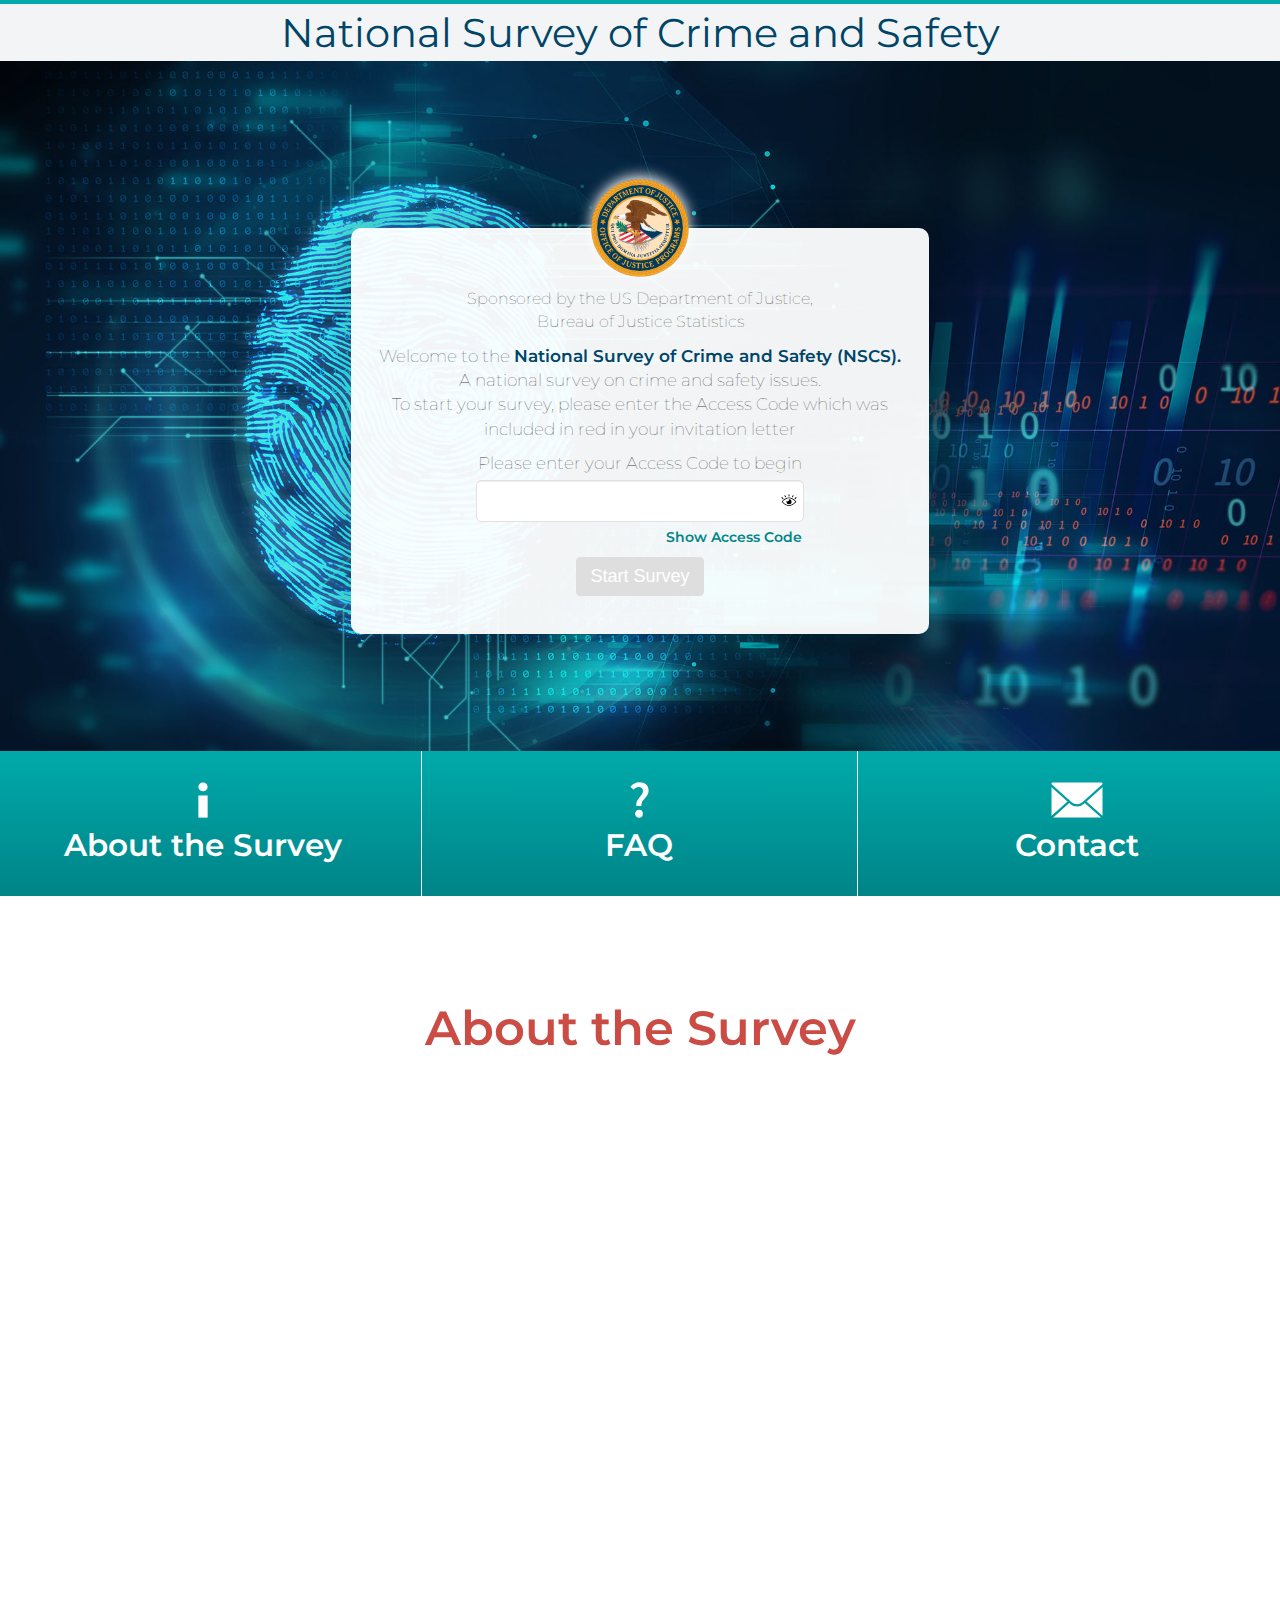
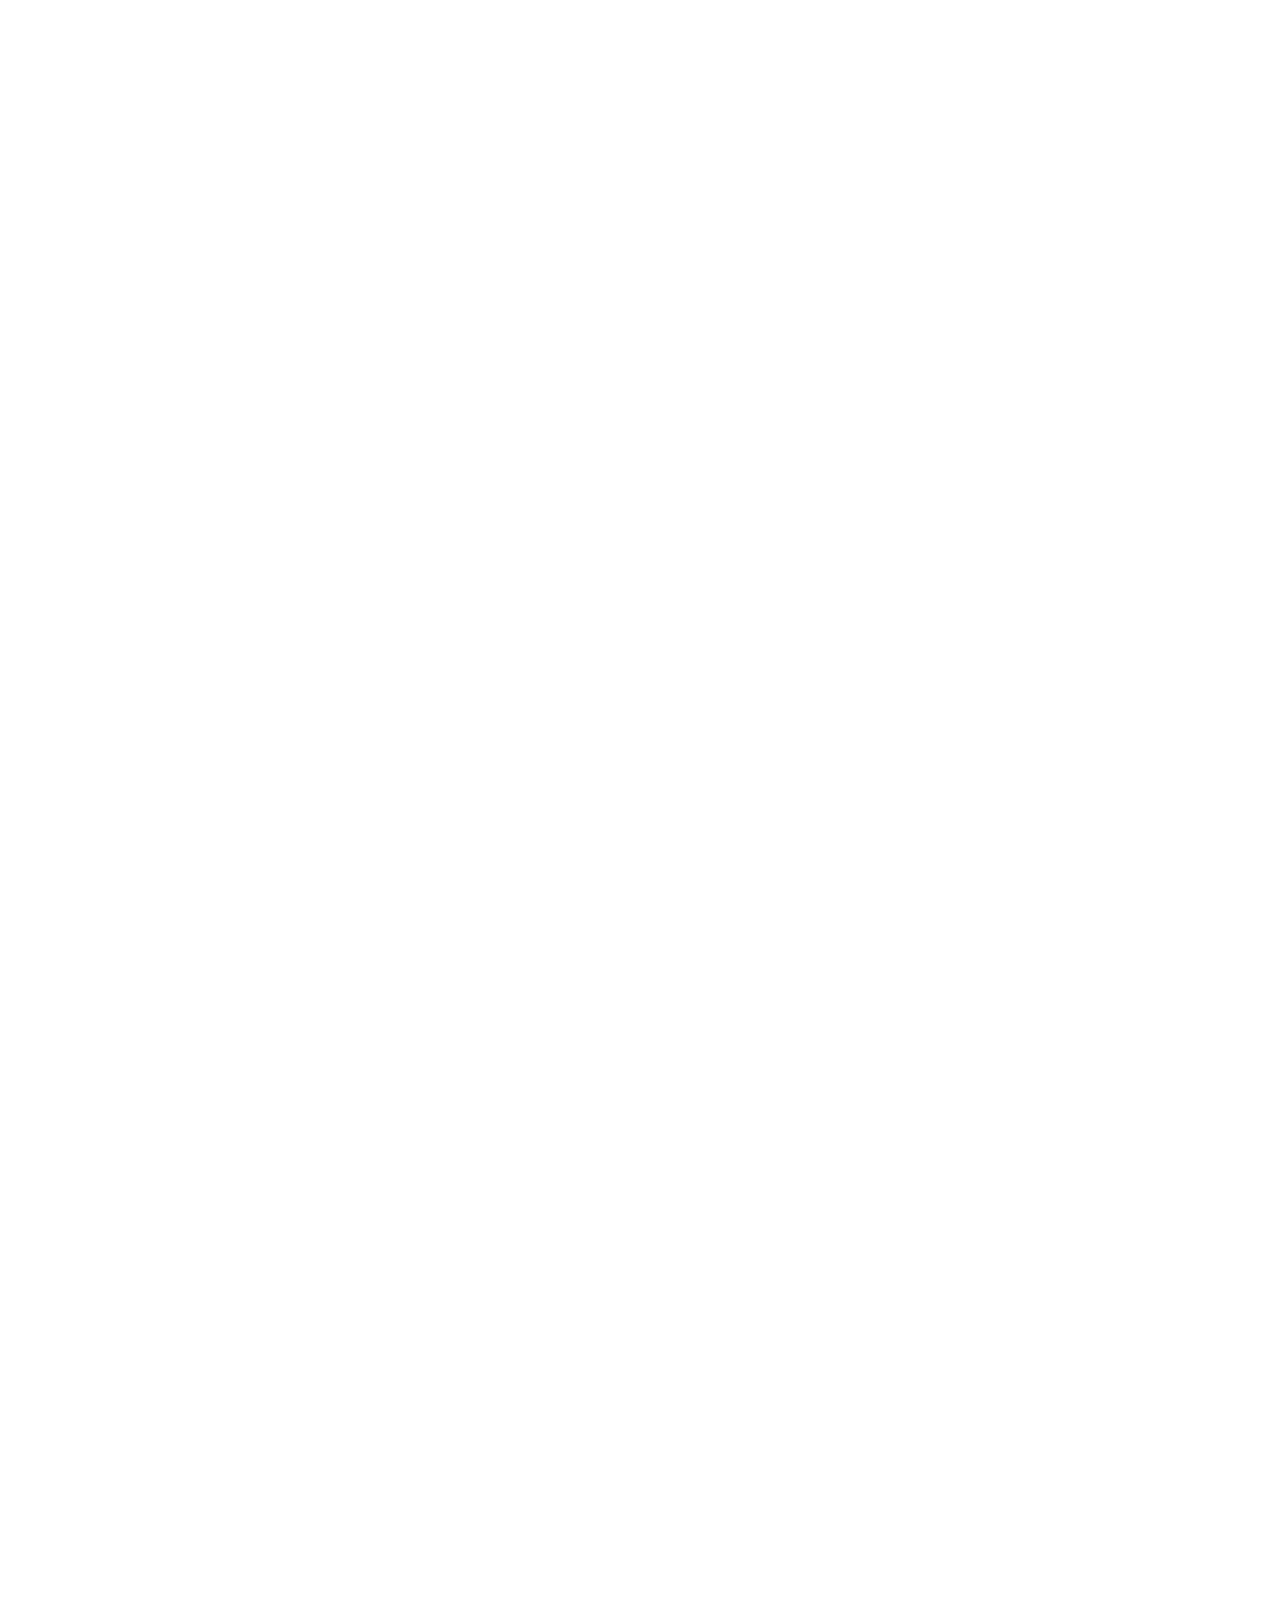
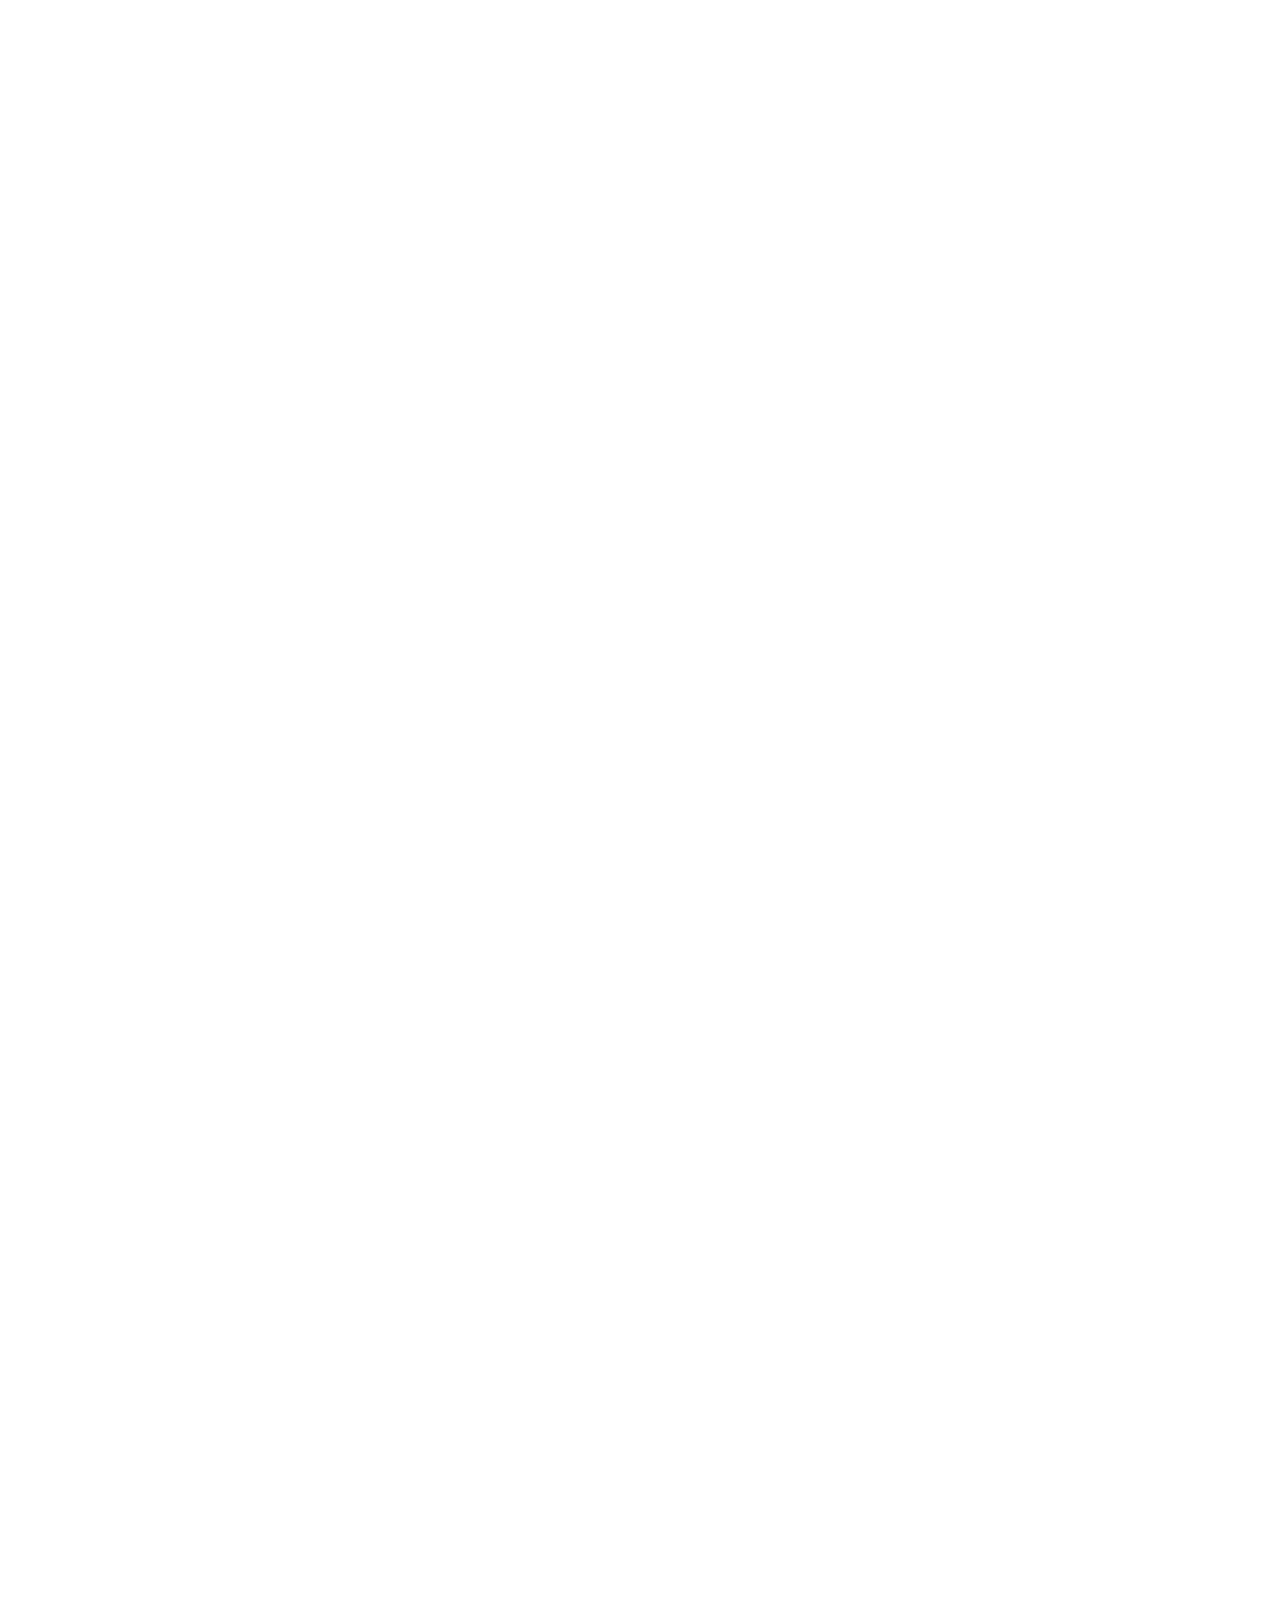
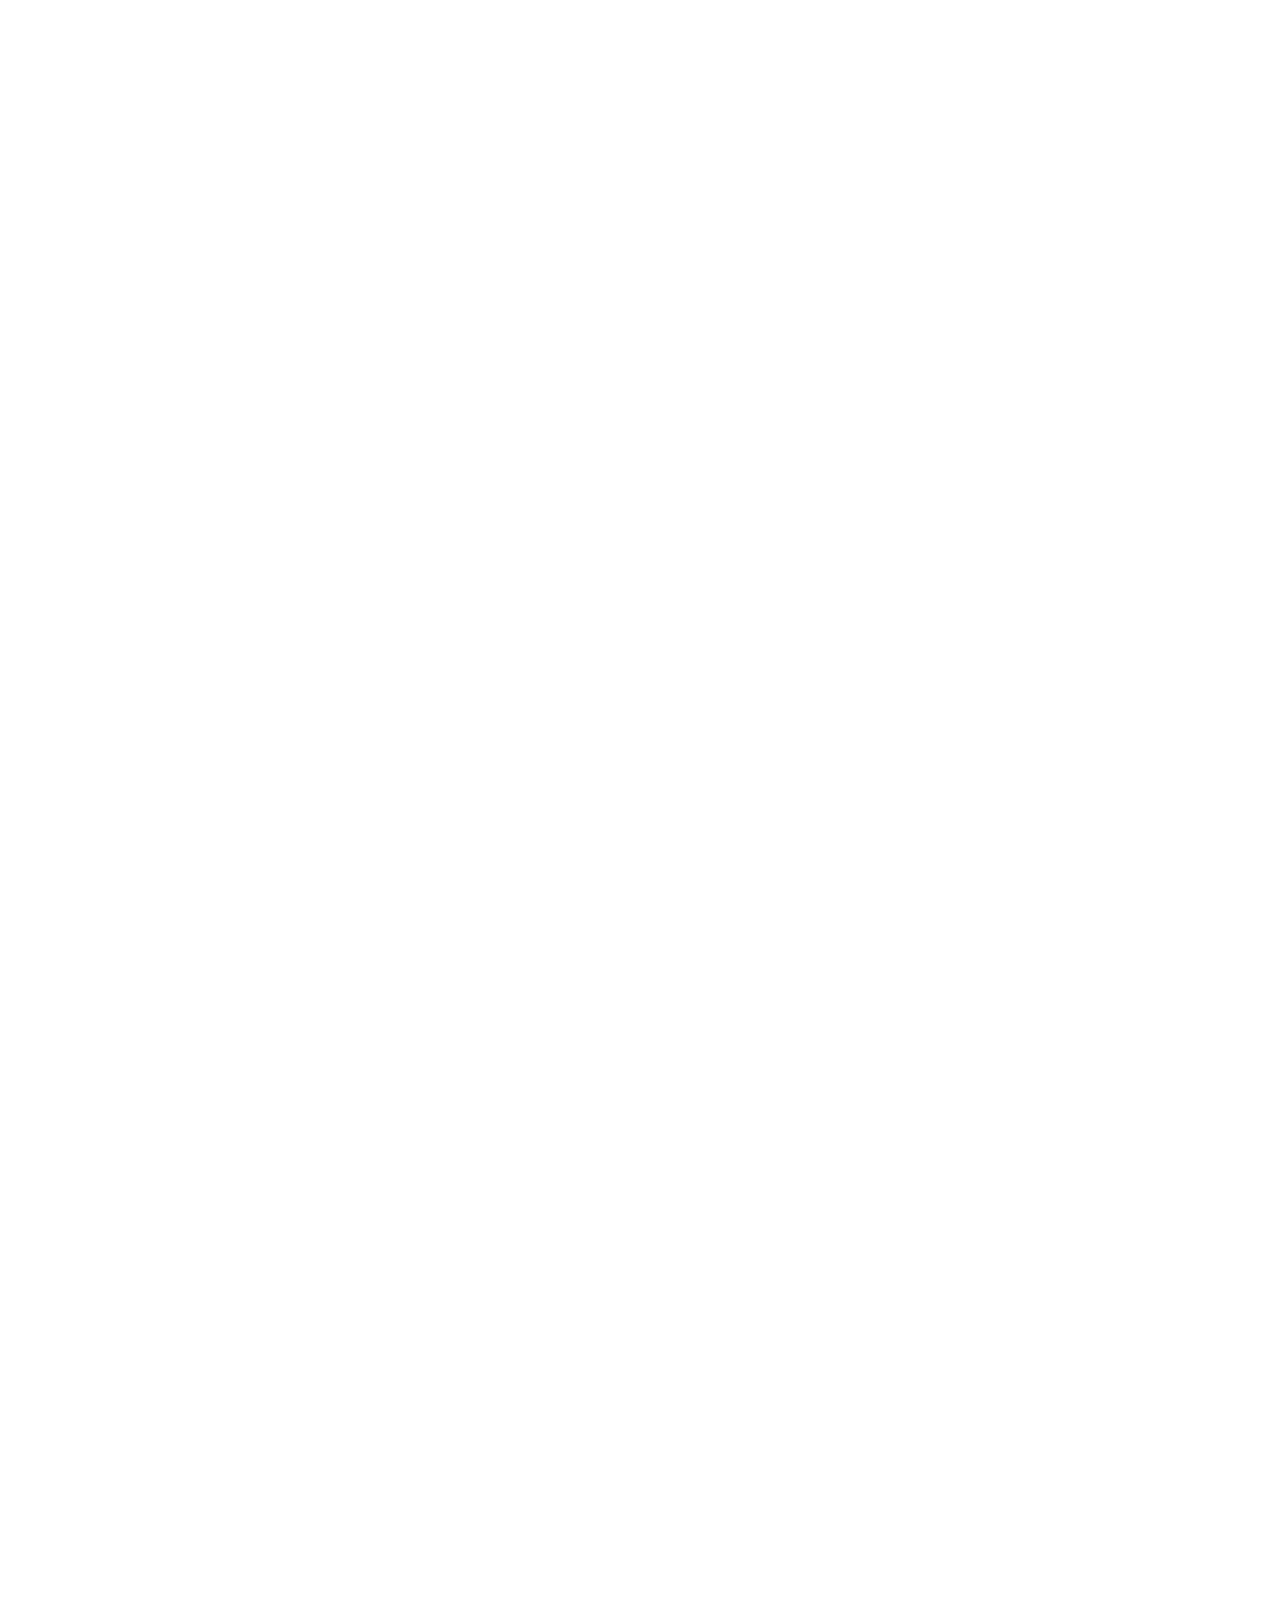
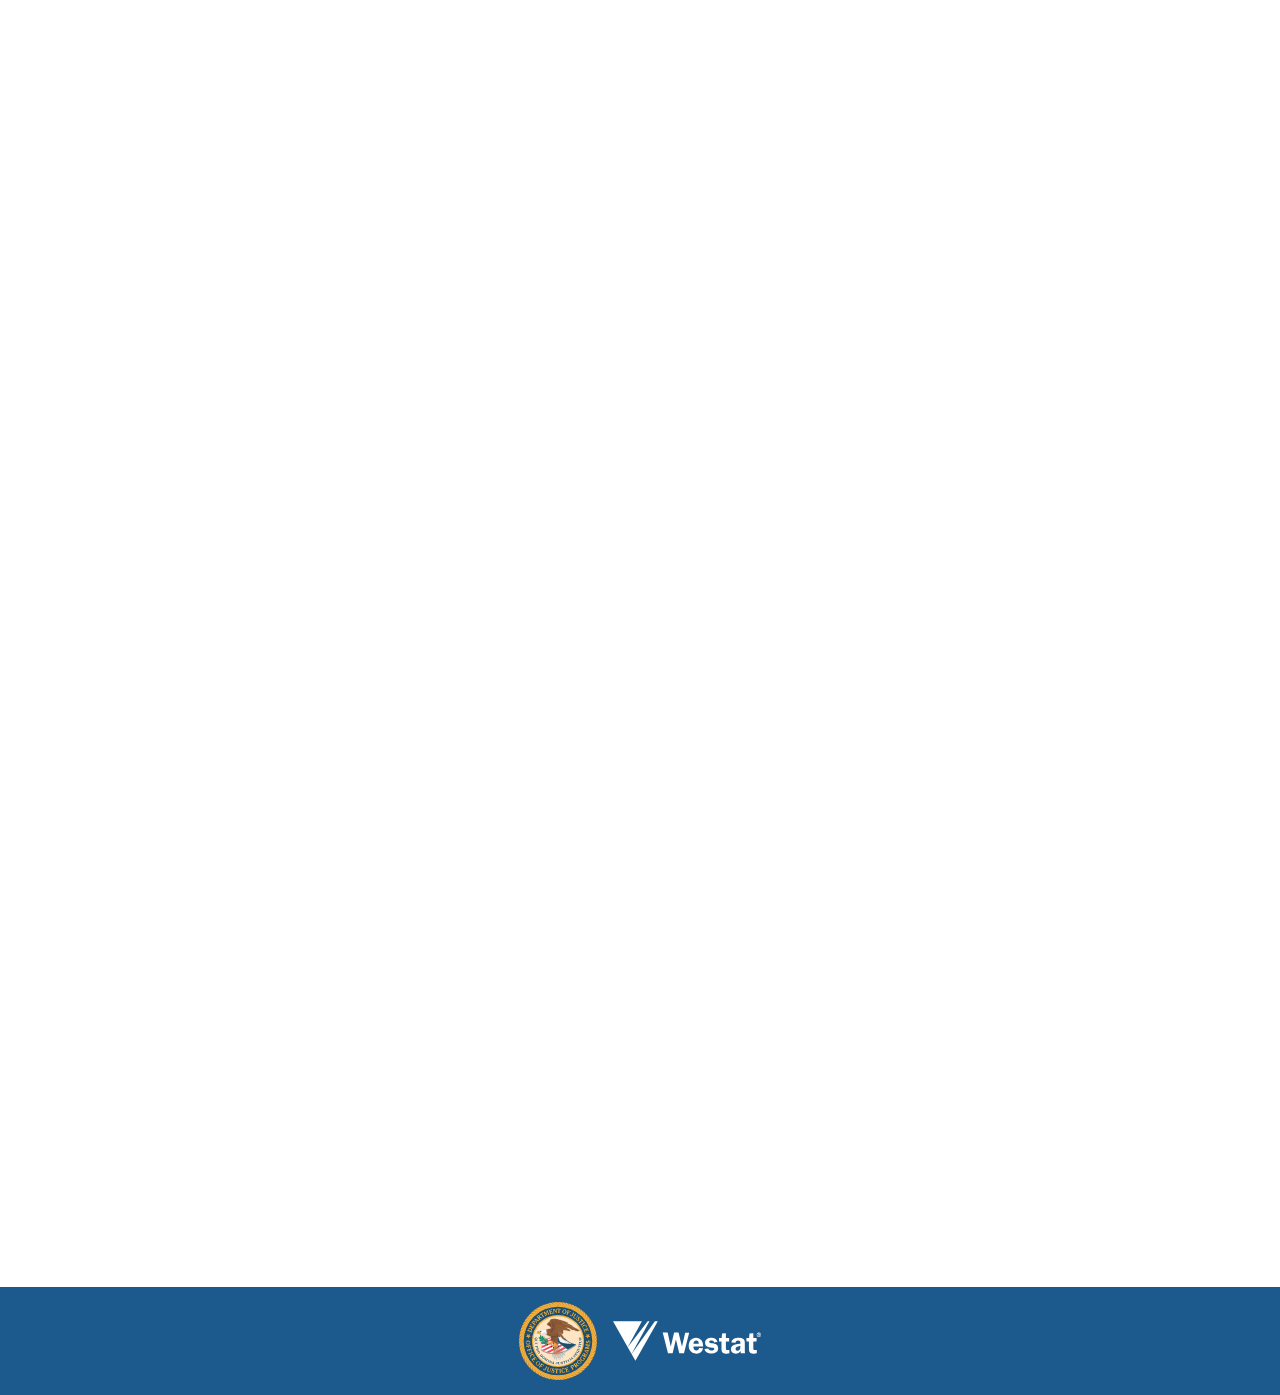
==== index.html @ b150594b "dffww" ====
<!doctype html>
<html>
<head>
  <meta name="viewport" content="width=device-width, initial-scale=1">
  <meta http-equiv="X-UA-Compatible" content="IE=edge">
  <link rel="stylesheet" href="css/bootstrap.css">
  <link rel="stylesheet" href="css/bootstrap-theme.min.css">
  <link href="https://fonts.googleapis.com/css?family=Montserrat&display=swap" rel="stylesheet">
  <link href="https://fonts.googleapis.com/css?family=Montserrat:600&display=swap" rel="stylesheet">
  <link href="https://fonts.googleapis.com/css?family=Montserrat:800&display=swap" rel="stylesheet">
  <link rel="stylesheet" href="css/styles.css">
  <link rel="stylesheet" href="css/normalize.css">

  <link rel="stylesheet" href="https://cdnjs.cloudflare.com/ajax/libs/animate.css/3.7.2/animate.min.css">

  <link rel="stylesheet" href="https://use.fontawesome.com/releases/v5.7.0/css/all.css" integrity="sha384-lZN37f5QGtY3VHgisS14W3ExzMWZxybE1SJSEsQp9S+oqd12jhcu+A56Ebc1zFSJ" crossorigin="anonymous">
  <link href="https://maxcdn.bootstrapcdn.com/font-awesome/4.4.0/css/font-awesome.min.css" rel="stylesheet">

</head>


<body>
  <a href="#content" class="skipNav">Skip to main content</a>
  <div id="wrapper">
        <div class="container-fluid padding-0">
    <a href="#veryVeryBottom" id="veryVeryTop"></a>
    <a name="content"></a>
    <main class="top">

        <div class="row heros2">
          <div class="col-xs-12 col-lg-12">
            <header class="landing">
              <div class="tealStripe">
              </div>
              <div class="title text-center">National Survey of Crime and Safety</div>
            </header>

          </div>
        </div>



        <div class="row">
          <div class="col-xs-12 col-lg-12">
            <div class="hero-img-container">
              <div class="hero-img"></div>
              <div class="landing-panel">

                <div class="center"><img src="images/doj.svg" class="img-responsive doj" alt="Department of Justice Logo"></div>

                <p class="smaller text-center">Sponsored by the US Department of Justice,<br>Bureau of Justice Statistics</p>
                <p class="text-center">Welcome to the <span class="blue">National Survey of Crime and Safety (NSCS).</span><br>A national survey on crime and safety issues.<br>To start your survey, please enter the Access Code which was<br>included in red in your invitation letter</p>
                <div class="form-signin my-3 text-center">
                  <label for="accessCode1" id="MainContent_Label1" class="form-signin-heading mb-2">Please enter your Access Code to begin</label>

                  <div style="position:relative;">
                    <center>
                      <input name="access" type="password" maxlength="50" size="5" id="accessCode1" class="form-control access-pin" placeholder="" autocomplete="false">
                      <img src="images/show-access.svg" alt="Icon for Show Access Code" width="16" height="16" alt="Icon for Show Access Code" id="eye">
                      <div id="togglePassword2"><img src="images/show-access.svg" alt="Icon for Show Access Code" width="16" height="16" class="mobileOnly" id="closedEye"></div>
                    </center>
                    <div class="checkbox">

                      <label class="t-teal">
                        <input id="togglePassword" type="checkbox" value="1">
                        <span id="access">Show Access Code</span></label>
                      </div>
                    </div>

                    <input type="submit" name="" value="Start Survey" id="MainContent_btnContinue" class="button-default">
                  </div>
                </div>
              </div>

            </div>
          </div>

            </main>

          <div class="row stickBottomMobile" id="stickyBottom">
            <div class="col-lg-4 col-md-4 col-sm-4 col-xs-4 padding-0 new">
              <a href="#top" id="bottom">
                <div class="tealBox first">
                  <div class="vertical mobile">
                    <img class="img-responsive about" src="images/About_button_icon.svg" alt="About the Survey Icon">

                    <h1 class="whiteStrong">About the Survey</h1>
                  </div>
                </div>
              </a>
            </div>

            <div class="col-lg-4 col-md-4 col-sm-4 col-xs-4 padding-0 new">
              <a href="#veryTop" id="veryBottom">
                <div class="tealBox second">
                  <div class="vertical">
                    <img class="img-responsive about" src="images/FAQ_button_icon.svg" alt="FAQ Icon">
                    <h1 class="whiteStrong">FAQ</h1>
                  </div>
                </div>
              </a>
            </div>

            <div class="col-lg-4 col-md-4 col-sm-4 col-xs-4 padding-0 new">
              <a href="#topLastAnchor" id="bottomLastAnchor">
                <div class="tealBox third">
                  <div class="vertical">
                    <img class="img-responsive about" src="images/Contact_button_icon.svg" alt="Contact Button">

                    <h1 class="whiteStrong">Contact</h1>
                  </div>
                </div>
              </a>
            </div>

          </div>



      <a href="#bottom" id="top"></a>


        <div class="row">
          <div class="col-lg-12 col-xs-12">
            <center>
              <h1 class="p1">About the Survey</h1>
            </center>

          </div>
        </div>


        <section class="block4">
          <div class="row heros rel">
            <div class="col-xs-12 col-lg-12 fingerDiv">

              <div class="content-top transparent-opacity">
                <img src="images/finger1.png" class="img-responsive print" alt="Forensic fingerprint graphic">
              </div>
              <div class="content-middle transparent-opacity">
                <img src="images/finger2.png" class="img-responsive print" alt="Forensic fingerprint graphic">
              </div>
              <div class="content-bottom transparent-opacity">
                <img src="images/finger3.png" class="img-responsive print" alt="Forensic fingerprint graphic">
              </div>
              <div class="content-last transparent-opacity">
                <img src="images/finger4.png" class="img-responsive print" alt="Forensic fingerprint graphic">
              </div>
              <div class="content-secondLast transparent-opacity">
                <img src="images/finger5.png" class="img-responsive print" alt="Forensic fingerprint graphic">
              </div>
              <div class="content-thirdLast transparent-opacity">
                <img src="images/finger6.png" class="img-responsive print" alt="Forensic fingerprint graphic">
              </div>
              <div class="content-fourthLast transparent-opacity">
                <img src="images/finger7.png" class="img-responsive print" alt="Forensic fingerprint graphic">
              </div>
              <div class="content-fifthLast transparent-opacity">
                <img src="images/finger8.png" class="img-responsive print" alt="Forensic fingerprint graphic">
              </div>
              <div class="content-sixthLast transparent-opacity">
                <img src="images/finger9.png" class="img-responsive print" alt="Forensic fingerprint graphic">
              </div>
              <div class="content-seventhLast transparent-opacity">
                <img src="images/finger10.png" class="img-responsive print" alt="Forensic fingerprint graphic">
              </div>
              <div class="content-eighthLast transparent-opacity">
                <img src="images/finger11.png" class="img-responsive print" alt="Forensic fingerprint graphic">
              </div>
              <div class="content-ninthLast transparent-opacity">
                <img src="images/finger12.png" class="img-responsive print" alt="Forensic fingerprint graphic">
              </div>
            </div>

          </div>

        </section>


        <section class="block6">
          <div class="heros">

            <div class="content-top transparent-opacity">

              <div class="row p35 mb8">
                <div class="lightGray">
                  <div class="non-reverse">
                    <div class="col-lg-5 col-lg-offset-1 col-md-5 col-md-offset-1 col-sm-12 col-xs-12 padding-0 newBoot">
                      <div class="landing-panel new reveal-closed" id="box2">
                        <div class="text">
                          <h2 class="smaller">What is the National Survey of Crime and Safety?</h2>
                          <p class="small2">The NSCS is a national survey that is collecting information on crime
                            and safety issues in communities in the United States.</p>
                            <p class="small2">The primary goal of the NSCS is to provide information about people&rsquo;s
                              experiences with victimization and crime in the past year. The NSCS is
                              adapted from the National Crime Victimization Survey (NCVS), administered by the U.S. Bureau of the Census for the Bureau of Justice Statistics (BJS). The NCVS is the natio&rsquo;s only source of information
                              about crime victimization not reported to the police.</p>
                              <p class="small2">Current NCVS content was developed in 1992; our communities and the nature of crime have changed in the years since then; the NSCS has been designed to fill these gaps.</p>
                              <p class="small2 last">NCVS data, like those shown in Figure 1, are used to track trends in crime and safety and develop policies.</p>

                            </div>
                            <div class="whiteBar"><i class="fa fa-angle-down" aria-hidden="true"></i></div>
                          </div>
                        </div>
                        <div class="col-lg-5 col-md-5 col-sm-12 col-xs-12 grayBox2 padding-0 newBoot">
                          <img src="images/About_01.svg" class="img-responsive about1" alt="National Crime Victimization Survey (NCVS) US Map Graphic">
                        </div>
                      </div>

                </div>

              </div>

            </div>
          </div>
        </section>



          </div>




            <article class="sticky">

                <div class="row heros3">
                  <div class="col-lg-12">
                    <div class="vertical transparent" id="stickySide">
                      <a href="#veryVeryTop" id="veryVeryBottom">
                        <div class="circle blue">
                          <img src="images/Back_to_Top_chevron.svg" class="img-responsive scroll" alt="Scroll back to top icon">
                        </div>
                      </a>
                      <a href="#top" id="bottom">
                        <div class="circle first">
                          <img src="images/About_button_icon.svg" class="img-responsive scroll" alt="About the Survey icon"></div>
                      </a>
                      <a href="#veryTop" id="veryBottom">
                        <div class="circle second">
                          <img src="images/FAQ_button_icon.svg" class="img-responsive scroll" alt="FAQ icon"></div>
                      </a>
                      <a href="#topLastAnchor" id="bottomLastAnchor">
                        <div class="circle third">
                          <img src="images/Contact_button_icon.svg" class="img-responsive scroll" alt="Contact icon">
                        </div>
                      </a>
                    </div>
                  </div>
                </div>

                  <section class="block5">
                    <div class="heros">

                      <div class="row content-top transparent-opacity">
                        <div class="col-lg-10 col-lg-offset-1 col-md-10 col-md-offset-1 col-sm-12 col-xs-12">
                          <h1 class="small p2">Figure 1.</h1>
                        </div>
                      </div>

                      <div class="row p7 content-middle transparent-opacity">
                        <div class="col-lg-4 col-lg-offset-2 col-md-5 col-md-offset-1 col-sm-12 col-xs-12">
                          <div class="vertical">
                            <h1 class="smaller">2017 Personal Crimes</h1>
                            <img src="images/PERSONAL_crimes.svg" class="img-responsive" alt="2017 Personal Crimes pie chart stat graphic">
                          </div>
                          <h1 class="small p2 mobile"></h1>
                        </div>

                        <div class="col-lg-4 col-lg-offset-1 col-md-5 col-md-offset-1 col-sm-12 col-xs-12">
                          <div class="vertical">
                            <h1 class="smaller">2017 Property Crimes</h1>
                            <img src="images/PROPERTY_crimes.svg" class="img-responsive" alt="2017 Property Crimes pie chart stat graphic">
                          </div>
                        </div>
                      </div>

                      <div class="row content-bottom transparent-opacity mb8">
                        <div class="col-lg-10 col-lg-offset-1 col-md-10 col-md-offset-1 col-sm-12 col-xs-12">

                          <h1 class="small p2"></h1>
                          <p class="small right">Source: Bureau of Justice Statistics, National Crime Victimization Survey, 2017 </p>
                        </div>
                      </div>


                    </div>
                  </section>


                  <section class="block66">
                    <div class="heros">

                      <div class="content-top transparent-opacity">

                        <div class="row p35 mb8">
                          <div class="lightGray">
                            <div class="reverse">
                              <div class="col-lg-5 col-lg-offset-1 col-md-5 col-md-offset-1 col-sm-12 col-xs-12 padding-0 grayBox">
                                <img src="images/About_02.svg" class="img-responsive about2" alt="National Crime Victimization Survey (NCVS) numbers of crimes Graphic">
                              </div>

                              <div class="col-lg-5 col-md-5 col-sm-12 col-xs-12 padding-0">
                                <div class="landing-panel new2" id="box1">
                                  <h2 class="smaller">What information is collected on this survey?</h2>
                                  <ul class="papaya">
                                    <li>Types and numbers of crimes experienced</li>
                                    <li> Details of crimes, including:</li>
                                  </ul>
                                    <div class="indent">
                                      <ul class="discs">
                                      <li>When and where crimes occur</li>
                                      <li>Economic loss</li>
                                      <li>Injuries</li>
                                      <li>Police involvement</li>
                                      <li>Weapons used</li>
                                    </ul>
                                    </div>
                                  </ul>
                                </div>
                                <!-- <div class="fingerprint2"><img src="images/finger_print_icon2.png" class="img-responsive print2" alt="Forensic fingerprint graphic"></div> -->

                              </div>

                            </div>

                          </div>

                        </div>

                      </div>
                    </div>
                  </section>

                  <section class="block44">
                    <div class="row heros rel">
                      <div class="col-xs-12 col-lg-12 fingerDiv2">

                        <div class="content-top transparent-opacity">
                          <img src="images/finger1.png" class="img-responsive print2" alt="Forensic fingerprint graphic">
                        </div>
                        <div class="content-middle transparent-opacity">
                          <img src="images/finger2.png" class="img-responsive print2" alt="Forensic fingerprint graphic">
                        </div>
                        <div class="content-bottom transparent-opacity">
                          <img src="images/finger3.png" class="img-responsive print2" alt="Forensic fingerprint graphic">
                        </div>
                        <div class="content-last transparent-opacity">
                          <img src="images/finger4.png" class="img-responsive print2" alt="Forensic fingerprint graphic">
                        </div>
                        <div class="content-secondLast transparent-opacity">
                          <img src="images/finger5.png" class="img-responsive print2" alt="Forensic fingerprint graphic">
                        </div>
                        <div class="content-thirdLast transparent-opacity">
                          <img src="images/finger6.png" class="img-responsive print2" alt="Forensic fingerprint graphic">
                        </div>
                        <div class="content-fourthLast transparent-opacity">
                          <img src="images/finger7.png" class="img-responsive print2" alt="Forensic fingerprint graphic">
                        </div>
                        <div class="content-fifthLast transparent-opacity">
                          <img src="images/finger8.png" class="img-responsive print2" alt="Forensic fingerprint graphic">
                        </div>
                        <div class="content-sixthLast transparent-opacity">
                          <img src="images/finger9.png" class="img-responsive print2" alt="Forensic fingerprint graphic">
                        </div>
                        <div class="content-seventhLast transparent-opacity">
                          <img src="images/finger10.png" class="img-responsive print2" alt="Forensic fingerprint graphic">
                        </div>
                        <div class="content-eighthLast transparent-opacity">
                          <img src="images/finger11.png" class="img-responsive print2" alt="Forensic fingerprint graphic">
                        </div>
                        <div class="content-ninthLast transparent-opacity">
                          <img src="images/finger12.png" class="img-responsive print2" alt="Forensic fingerprint graphic">
                        </div>
                      </div>

                    </div>

                  </section>


                  <section class="block7">
                    <div class="heros">

                      <div class="content-top transparent-opacity">
                        <div class="row p35 mb8">

                          <div class="lightGray">

                            <div class="non-reverse">
                              <div class="col-lg-5 col-lg-offset-1 col-md-5 col-md-offset-1 col-sm-12 col-xs-12 padding-0">
                                <div class="landing-panel new2" id="box1">
                                  <h2 class="smaller">Why should I participate?</h2>
                                  <p class="small">Your cooperation is important to help ensure that the federal government has accurate and reliable information about crime and safety in neighborhoods like yours. Your address has been scientifically selected to represent your own household and hundreds more like it. We think you will find the survey interesting, and you will be helping the U.S. Department of Justice to understand crime and safety issues in different communities around the U.S.</p>
                                </div>

                              </div>

                              <div class="col-lg-5 col-md-5 col-sm-12 col-xs-12 padding-0 grayBox">
                                <img src="images/About_03.svg" class="img-responsive about3" alt="National Crime Victimization Survey (NCVS) U.S. Department of Justice Graphic">

                              </div>
                            </div>

                          </div>

                        </div>

                      </div>
                    </div>
                  </section>

                  <section class="block8">
                    <div class="heros">

                      <div class="content-top transparent-opacity">

                        <div class="row p35 mb8">

                          <div class="lightGray">

                            <div class="reverse">

                              <div class="col-lg-5 col-lg-offset-1 col-md-5 col-md-offset-1 col-sm-12 col-xs-12 padding-0 grayBox">
                                <img src="images/About_04.svg" class="img-responsive about4" alt="National Crime Victimization Survey (NCVS) family Graphic">

                              </div>

                              <div class="col-lg-5 col-md-5 col-sm-12 col-xs-12 padding-0">
                                <div class="landing-panel new2">
                                  <h2 class="smaller">Who is being interviewed?</h2>
                                  <p class="small">The NSCS is a study of all persons age 12 or older. The interviewer will
                                    ask to interview each adult in your household, and will ask for permission to interview any youth ages 12 to 17 who live there.</p>
                                  </div>

                                </div>

                              </div>

                            </div>

                          </div>

                        </div>
                      </div>
                    </section>


                    <section class="block9">
                      <div class="heros">

                        <div class="content-top transparent-opacity">

                          <div class="row p35 mb8">

                            <div class="lightGray">

                              <!-- <div class="fingerprint"><img src="images/finger_print_icon.svg" class="img-responsive print3" alt="Forensic fingerprint graphic"></div> -->

                              <div class="non-reverse">

                                <div class="col-lg-5 col-lg-offset-1 col-md-5 col-md-offset-1 col-sm-12 col-xs-12 padding-0">
                                  <div class="landing-panel new2" id="box1">
                                    <h2 class="smaller">Do I have to participate?</h2>
                                    <p class="small">Participation in this study is voluntary, but your participation will help ensure that the results of the study accurately represent your community. You can skip any question that you don&rsquo;t want to answer and can stop the interview at any time.</p>
                                  </div>
                                </div>

                                <div class="col-lg-5 col-md-5 col-sm-12 col-xs-12 padding-0 grayBox">
                                  <img src="images/About_05.svg" class="img-responsive about5" alt="National Crime Victimization Survey (NCVS) survey taker Graphic">

                                </div>

                              </div>

                            </div>

                          </div>

                        </div>
                      </div>
                    </section>

                    <section class="block444">
                      <div class="row heros rel">
                        <div class="col-xs-12 col-lg-12 fingerDiv3">

                          <div class="content-top transparent-opacity">
                            <img src="images/finger1.png" class="img-responsive print3" alt="Forensic fingerprint graphic">
                          </div>
                          <div class="content-middle transparent-opacity">
                            <img src="images/finger2.png" class="img-responsive print3" alt="Forensic fingerprint graphic">
                          </div>
                          <div class="content-bottom transparent-opacity">
                            <img src="images/finger3.png" class="img-responsive print3" alt="Forensic fingerprint graphic">
                          </div>
                          <div class="content-last transparent-opacity">
                            <img src="images/finger4.png" class="img-responsive print3" alt="Forensic fingerprint graphic">
                          </div>
                          <div class="content-secondLast transparent-opacity">
                            <img src="images/finger5.png" class="img-responsive print3" alt="Forensic fingerprint graphic">
                          </div>
                          <div class="content-thirdLast transparent-opacity">
                            <img src="images/finger6.png" class="img-responsive print3" alt="Forensic fingerprint graphic">
                          </div>
                          <div class="content-fourthLast transparent-opacity">
                            <img src="images/finger7.png" class="img-responsive print3" alt="Forensic fingerprint graphic">
                          </div>
                          <div class="content-fifthLast transparent-opacity">
                            <img src="images/finger8.png" class="img-responsive print3" alt="Forensic fingerprint graphic">
                          </div>
                          <div class="content-sixthLast transparent-opacity">
                            <img src="images/finger9.png" class="img-responsive print3" alt="Forensic fingerprint graphic">
                          </div>
                          <div class="content-seventhLast transparent-opacity">
                            <img src="images/finger10.png" class="img-responsive print3" alt="Forensic fingerprint graphic">
                          </div>
                          <div class="content-eighthLast transparent-opacity">
                            <img src="images/finger11.png" class="img-responsive print3" alt="Forensic fingerprint graphic">
                          </div>
                          <div class="content-ninthLast transparent-opacity">
                            <img src="images/finger12.png" class="img-responsive print3" alt="Forensic fingerprint graphic">
                          </div>
                        </div>

                      </div>

                    </section>


                    <section class="block11">
                      <div class="heros">

                        <div class="container-fluid padding-0">

                          <div class="row content-top transparent-opacity">

                            <a href="#veryBottom" id="veryTop"></a>

                            <a href="#veryBottom2" id="veryTop2"></a>


                            <div class="col-xs-12 col-lg-12">

                              <div class="hero-img-container2">
                                <div class="hero-img2"></div>

                              </div>

                              <center>

                                <h1 class="p1">Frequently Asked Questions</h1>
                              </center>

                            </div>

                          </div>



                        <div class="row mb4 content-middle transparent-opacity">
                          <div class="col-xs-12 col-lg-12">

                            <div class="wrapper center-block">
                              <div class="panel-group" id="accordion" role="tablist" aria-multiselectable="true">
                                <div class="panel panel-default">
                                  <div class="panel-heading" role="tab" id="headingOne">
                                    <h4 class="panel-title">
                                      <a role="button" data-toggle="collapse" data-parent="#accordion" href="#collapseOne" aria-expanded="true" aria-controls="collapseOne">
                                        What is this survey about?
                                      </a>
                                    </h4>
                                  </div>
                                  <div id="collapseOne" class="panel-collapse collapse" role="tabpanel" aria-labelledby="headingOne">
                                    <div class="panel-body">
                                      <p class="small">The NSCS asks about people&rsquo;s experiences with crime in the last 12 months, regardless of whether these experiences were reported to the police. The survey is asked of adults and youth age 12 or older in selected U.S. households.</p>
                                    </div>
                                  </div>
                                </div>
                                <div class="panel panel-default">
                                  <div class="panel-heading" role="tab" id="headingTwo">
                                    <h4 class="panel-title">
                                      <a class="collapsed" role="button" data-toggle="collapse" data-parent="#accordion" href="#collapseTwo" aria-expanded="false" aria-controls="collapseTwo">
                                        Who is conducting this survey?
                                      </a>
                                    </h4>
                                  </div>
                                  <div id="collapseTwo" class="panel-collapse collapse" role="tabpanel" aria-labelledby="headingTwo">
                                    <div class="panel-body">
                                      <p class="small">The Bureau of Justice Statistics within the Department of Justice has asked Westat, a research organization based in Rockville, Maryland, to conduct the study.</p>
                                    </div>
                                  </div>
                                </div>
                                <div class="panel panel-default">
                                  <div class="panel-heading" role="tab" id="headingThree">
                                    <h4 class="panel-title">
                                      <a class="collapsed" role="button" data-toggle="collapse" data-parent="#accordion" href="#collapseThree" aria-expanded="false" aria-controls="collapseThree">
                                        How is the information collected?
                                      </a>
                                    </h4>
                                  </div>
                                  <div id="collapseThree" class="panel-collapse collapse" role="tabpanel" aria-labelledby="headingThree">
                                    <div class="panel-body">
                                      <p class="small">Someone from Westat will come to your home to interview you and other members of your household.</p>
                                    </div>
                                  </div>
                                </div>
                                <div class="panel panel-default">
                                  <div class="panel-heading" role="tab" id="headingFour">
                                    <h4 class="panel-title">
                                      <a class="collapsed" role="button" data-toggle="collapse" data-parent="#accordion" href="#collapseFour" aria-expanded="false" aria-controls="collapseFour">
                                        How was I selected for this study?
                                      </a>
                                    </h4>
                                  </div>
                                  <div id="collapseFour" class="panel-collapse collapse" role="tabpanel" aria-labelledby="headingFour">
                                    <div class="panel-body">
                                      <p class="small">Your address was scientifically selected to be a part of our sample.</p>
                                    </div>
                                  </div>
                                </div>

                                <div class="panel panel-default">
                                  <div class="panel-heading" role="tab" id="headingFive">
                                    <h4 class="panel-title">
                                      <a class="collapsed" role="button" data-toggle="collapse" data-parent="#accordion" href="#collapseFive" aria-expanded="false" aria-controls="collapseFive">
                                        How long will the interview take?
                                      </a>
                                    </h4>
                                  </div>
                                  <div id="collapseFive" class="panel-collapse collapse" role="tabpanel" aria-labelledby="headingFive">
                                    <div class="panel-body">
                                      <p class="small">Between 20 &ndash; 40 minutes, depending on your experiences with crime.</p>
                                    </div>
                                  </div>
                                </div>

                                <div class="panel panel-default">
                                  <div class="panel-heading" role="tab" id="headingSix">
                                    <h4 class="panel-title">
                                      <a class="collapsed" role="button" data-toggle="collapse" data-parent="#accordion" href="#collapseSix" aria-expanded="false" aria-controls="collapseSix">
                                        How will my privacy be protected?
                                      </a>
                                    </h4>
                                  </div>
                                  <div id="collapseSix" class="panel-collapse collapse" role="tabpanel" aria-labelledby="headingSix">
                                    <div class="panel-body">
                                      <p class="small">All the information you give to this study will be kept private.</p>
                                      <ul class="papaya">
                                        <li>Your answers will not be connected with your name.</li>
                                        <li>Your name and contact information will be kept separately in secure computer files.</li>
                                      </ul>
                                    </div>
                                  </div>
                                </div>
                              </div>
                            </div>

                          </div>
                        </div>

                      </div>

                    </div>

                    </section>


                    <section class="block12">
                      <div class="heros">

                        <center>
                          <div class="row w800 content-top transparent-opacity">
                            <div class="col-xs-12 col-lg-12">
                              <p class="strong">OMB No. 1121-0339 Expires 4/30/2022 <span class="left">C1</span></p>
                              <p class="small">Public reporting burden for this collection of information is estimated to average 25 minutes. These estimates include the time for reviewing instructions, and completing and reviewing the collection of information. An agency may not conduct or sponsor, and a person is not required to respond to, a collection of information unless it displays a currently valid OMB control number.</p>
                            </div>
                          </div>
                        </center>

                        <div class="row mb4 content-middle transparent-opacity">
                          <div class="col-xs-12 col-lg-12">
                            <div class="hero-img-container3">
                              <div class="hero-img3"></div>
                            </div>
                          </div>
                        </div>
                      </div>
                    </section>


                    <section class="block10">
                      <div class="heros">
                        <div class="content-top transparent-opacity">
                          <center>

                            <div class="row w1200 mb4">
                              <div class="col-xs-12 col-lg-12">
                                <a href="#bottomLastAnchor" id="topLastAnchor"></a>

                                <h1 class="m2">For more information about this study, please contact:</h1>




                                <div class="col-lg-6 col-md-6 text-center">
                                  <div class="landing-panel small">
                                    <div class="vertical2">
                                      <address>
                                        <h2 class="smaller bold">Bureau of Justice Statistics</h2>
                                        <hr>
                                        <p><span class="blue card">Jennifer Truman</span></p>
                                        <p class="blueLight">810 7th ST., NW<br>Washington, DC 20531</p>
                                        <div class="center">
                                          <img src="images/phone_icon.svg" class="img-responsive phone" alt="phone icon">
                                          <a class="aqua" href="tel:12023070765">202-307-0765</a>
                                        </div>
                                        <div class="center">
                                          <img src="images/letter_icon.svg" class="img-responsive phone" alt="email icon">
                                          <a class="aqua" href="mailto:askbjs@usdoj.gov">askbjs@usdoj.gov</a>
                                        </div>
                                      </address>
                                    </div>
                                  </div>
                                </div>

                                <div class="col-lg-6 col-md-6 text-center">
                                  <div class="landing-panel small">
                                    <div class="vertical2">
                                      <address>
                                        <h2 class="smaller bold">Westat</h2>
                                        <hr>
                                        <p><span class="blue card">Jean Hicks, NSCS Help</span></p>
                                        <p class="blueLight">1600 Research Blvd<br>Rockville, MD 20850</p>
                                        <div class="center">
                                          <img src="images/phone_icon.svg" class="img-responsive phone" alt="phone icon">
                                          <a class="aqua" href="tel:18558496119">1-855-849-6119</a>
                                        </div>
                                        <div class="center">
                                          <img src="images/letter_icon.svg" class="img-responsive phone" alt="email icon">
                                          <a class="aqua" href="mailto:nscs@westat.com">nscs@westat.com</a>
                                        </div>
                                      </address>
                                    </div>
                                  </div>
                                </div>


                              </div>
                            </div>
                          </center>

                          </div>
                        </div>
                        </section>

                      <div class="row">
                        <div class="col-xs-12 col-lg-12 bottom">
                          <div class="hero-img-container4">
                            <div class="hero-img4"></div>
                          </div>


                        </div>
                      </div>

                      <footer class="westat-footer">
                        <div class="vertical2">
                          <div class="center">
                            <img src="images/doj.svg" class="img-responsive footer1" alt="Department of Justice logo graphic">
                            <img src="images/Westat_logo_white.svg" class="img-responsive footer2" alt="Westat white logo graphic">
                          </div>
                        </div>
                      </footer>







                  </article>

</div>
                <script
                src="https://code.jquery.com/jquery-3.3.1.min.js"
                integrity="sha256-FgpCb/KJQlLNfOu91ta32o/NMZxltwRo8QtmkMRdAu8="
                crossorigin="anonymous"></script>

                <script src="js/bootstrap.js"></script>
                <script src="js/bootstrap.min.js"></script>
                <script src="js/index.js"></script>


              </body>
              </html>
---- css/styles.css ----
.tealStripe {
  background:#00AAAA;
  height:4px;
  width:100%;
}

#wrapper {
  min-height: 100vh; /* will cover the 100% of viewport */
  overflow: hidden;
  display: block;
  position: relative;
  padding-bottom: 100px;

}


.checkbox {
  position: relative;
  display: block;
  margin-top: 5px;
  margin-bottom: 10px;
}

.padding-0.new {
  padding-right: 0px;
  padding-left: 0;
}

.tealBox.first{
  border-right:1px solid white;
}

.tealBox.second{
  border-right:1px solid white;
}


.skipNav {
  position: absolute;
  left: -10000px;
  top: auto;
  width: 1px;
  height: 1px;
  overflow: hidden;
}

a:hover {
  text-decoration: none;
}

.mobile {
  display:none;
}

.mobileOnly {
  display:none;
}

.padding-0{
  padding-right:0;
  padding-left:0;
}

.rel {
  position: relative;
}

h2 {
  font-family: 'Montserrat', sans-serif;
  font-size:35px;
  color:#004568;
  font-weight:400;
}

h2.smaller {
  font-family: 'Montserrat', sans-serif;
  font-size: 28px;
  color: #004568;
  font-weight: 600;
  margin-bottom:30px;
}


.landing {
  background:#f2f4f5;
  font-family: 'Montserrat', sans-serif;
  position:relative;
  z-index:9999;
}

.landing2 {
  background: #004568;
  font-family: 'Montserrat', sans-serif;
  position:relative;
  z-index:9999;
}

.title2 {
  font-size: 40px;
  font-family: 'Montserrat', sans-serif;
  color: #f2f4f5;
}

.checkbox label {
  min-height: 20px;
  padding-left: 0px;
  margin-bottom: 0;
  font-weight: normal;
  cursor: pointer;
}

h1 {
  font-size:48px !important;
  color:#CB4C45;
  font-weight:600;
  font-family: 'Montserrat', sans-serif;
}

h1.small {
  font-size:36px;
  color:#CB4C45;
  font-weight:400;
  font-family: 'Montserrat', sans-serif;
  border-bottom: 2px solid #004568;
}

h1.smaller {
  font-size:32px;
  color:#CB4C45;
  font-weight:400;
  font-family: 'Montserrat', sans-serif;

}

.title {
  font-size:40px;
  font-family: 'Montserrat', sans-serif;
  color:#004568;
}

p, label {
  font-size:17px;
  font-family: 'Montserrat', sans-serif;
  font-weight:100;
  color: #404040;
}

p.small{
  font-size:20px;
  font-family: 'Montserrat', sans-serif;
  font-weight:100;
  color: #404040;
}

p.small.mobileFont{
  font-size:17px;
  font-family: 'Montserrat', sans-serif;
  font-weight:100;
  color: #404040;
}


p.smaller {
  font-size:16px;
  font-family: 'Montserrat', sans-serif;
  font-weight:100;
  color:grey;
  color: #404040;
  padding-top:2em;
}


span.blue.card {
  color: #004568;
  font-weight: 600;
  font-size: 24px;
}

.hero-img-container {
  height: calc(100vh - 4rem);
  position: relative;
  display: flex;
  align-items: center;
  min-height: 40rem;
  padding-left: 1em;
  padding-right: 1em;

}

.hero-img-container2 {
  /* height: calc(100vh - 4rem); */
  position: relative;
  display: flex;
  align-items: center;
  min-height: 26rem;
  padding-left: 1em;
  padding-right: 1em;
  margin-bottom:4em;
}

.hero-img-container3 {
  /* height: calc(100vh - 4rem); */
  position: relative;
  display: flex;
  align-items: center;
  min-height: 26rem;
  padding-left: 1em;
  padding-right: 1em;
  margin-bottom:0em;
}

.hero-img-container4 {
  /* height: calc(100vh - 4rem); */
  position: relative;
  display: flex;
  align-items: center;
  min-height: 33rem;
  padding-left: 1em;
  padding-right: 1em;
  margin-bottom:0em;
  bottom: 0;
  top: 50px;
}

.hero-img {
  background-image: url(../images/landing-image.jpg);
  height: inherit;
  min-height: inherit;
  background-size: cover;
  background-repeat: no-repeat;
  background-position: center;
  width: 100%;
  position: absolute;
  top: -25px;
  left: 0;
}

.hero-img2 {
  background-image: url(../images/cuffs.jpg);
  height: inherit;
  min-height: inherit;
  background-size: cover;
  background-repeat: no-repeat;
  /* background-position: center; */
  width: 100%;
  position: absolute;
  top: 0%;
  left: 0;
  height: 160px !important;
  /* padding-top: 303px; */
  margin-top: 4em;
  background-position: 0px 10%;
}


.hero-img3 {
  background-image: url(../images/magnify.jpg);
  height: inherit;
  min-height: inherit;
  background-size: cover;
  background-repeat: no-repeat;
  /* background-position: center; */
  width: 100%;
  position: absolute;
  top: 0%;
  left: 0;
  height: 160px !important;
  /* padding-top: 303px; */
  margin-top: 4em;
  background-position: 0px 35%;
}

.hero-img4 {
  background-image: url(../images/footer.jpg);
  height: inherit;
  min-height: inherit;
  background-size: cover;
  background-repeat: no-repeat;
  /* background-position: center; */
  width: 100%;
  position: absolute;
  top: 0%;
  left: 0;
  height: 160px !important;
  /* padding-top: 303px; */
  margin-top: 4em;
  background-position: 0px 35%;
}

.hero-img-container5 {
  /* height: calc(100vh - 4rem); */
  position: absolute;
  /* display: flex; */
  /* align-items: center; */
  min-height: 50px;
  /* padding-right: 1em; */
  margin-bottom: 0em;
  bottom: 0;
  top: 0px;
  z-index: -1;
  width: 100%;
  max-height: 50px;
}

.hero-img5 {
  background-image: url(../images/footer.jpg);
  height: inherit;
  min-height: inherit;
  background-size: cover;
  background-repeat: no-repeat;
  /* background-position: center; */
  width: 100%;
  position: absolute;
  top: 0%;
  left: 0;
  /* height: 35px; */
  padding-top: 14em;
  margin-top: 0em;
  background-position: 0px 48%;
  bottom: 0;
}

.landing-panel {
  z-index: 2;
  /* max-width: 48rem; */
  margin: -12rem auto 0rem;
  background-color: rgba(255, 255, 255, 0.95);
  border-radius: 10px;

  position: relative;
  box-shadow: 0px 0px 30px 10px rgba(0, 0, 0, 0.15);
  padding: 2em 2em;
  background-repeat: no-repeat;
  background-position: center 1.5rem;
  transition: 0.4s all;
}


ul.discs {
    list-style: none;
    font-size: 22px;
    color: #404040;
    font-weight: 400;
    font-family: 'Montserrat', sans-serif;
}

ul.discs li::before {

  content: "\f0da";
    font-family: "FontAwesome";

    color: #CB4C45;
    font-weight: bold;
    display: inline-block;
    width: 1em;
    font-size:14px;
    margin-left: 0em;
}



.doj {
  position: absolute;
  z-index: 6;
  width: 100px;
  height: 100px;
  top:-50px;
  vertical-align: middle;
  filter: drop-shadow(0px -3px 7px rgba(255,255,255,1));

}

.form-control.access-pin {
  border: 1px solid #E2E2E2;

}

::placeholder {
  color:#404040 !important;
}

.form-control {
  display: block;
  width: 63%;
  height: calc(4rem + 2px);
  padding: 20px 20px;
  font-size: 20px;
  font-weight: 500;
  line-height: 1.5;
  color: #495057;
  background-color: #fff;
  background-clip: padding-box;
  border: 1px solid #ced4da;
  border-radius: .5rem;
  transition: border-color .15s ease-in-out,box-shadow .15s ease-in-out;
  text-align: center;
}

.form-control:focus {
  box-shadow: none;
}

.t-teal {
  color:#008488;
}

.panel {
  box-shadow:none;
}
.panel-group .panel-heading + .panel-collapse > .panel-body, .panel-group .panel-heading + .panel-collapse > .list-group {
  border-top: none !important;
  background: #eef2f4 !important;
}

.button-default {
  margin: .5rem auto 1rem;
  display: block;
  padding: .4em .7em;
  background-color: #DEDEDE;
  color: #ffffff;
  font-size: 18px;
  font-weight: 500;
  cursor: pointer;
  -webkit-transition: all .3s ease-in-out;
  -o-transition: all .3s ease-in-out;
  transition: all .3s ease-in-out;
  border-radius: .25em;
  border: 2px solid transparent;
}

.tealBox {
  background: rgb(0,170,170);
  background: linear-gradient(180deg, rgba(0,170,170,1) 0%, rgba(0,132,136,1) 100%);
  height:auto;
  padding: 2.2em;
  color:white;
  -webkit-transition: all .5s ease-in-out;
  -o-transition: all .5s ease-in-out;
  transition: all .5s ease-in-out;
  height: 145px;
  margin-top: -170px;
}

.tealBox:hover, .tealBox:active, .tealBox:focus, .tealBox:visited {
  background-image: linear-gradient(to top, #404040, #505050, #606060, #727272, #838383);

  height:auto;
  padding: 2.2em;
  color:white;
  -webkit-transition: all .5s ease-in-out;
  -o-transition: all .5s ease-in-out;
  transition: all .5s ease-in-out;
  height: 145px;
  margin-top: -170px;
}

.tealBox:visited {
  background-image: linear-gradient(to top, #404040, #505050, #606060, #727272, #838383);

  height:auto;
  padding: 2.2em;
  color:white;
  -webkit-transition: all .5s ease-in-out;
  -o-transition: all .5s ease-in-out;
  transition: all .5s ease-in-out;
  height: 145px;
  margin-top: -170px;
}

.landing-panel .checkbox label {
  width: 100%;
  text-align: center;
  font-size: 1em;
  cursor: pointer;
  font-weight: 600;
  display: -webkit-flex;
  display: -moz-flex;
  display: -ms-flexbox;
  display:flex;
  -webkit-justify-content: flex-end;
  -moz-justify-content: flex-end;
  -ms-justify-content: flex-end;
  -ms-flex-pack: flex-end;
  justify-content: flex-end;
  -webkit-align-items: center;
  -moz-align-items: center;
  -ms-align-items: center;
  align-items: center;
  max-width: 81%;
}

.center{
  display: -webkit-flex;
  display: -moz-flex;
  display: -ms-flexbox;
  display:flex;
  -webkit-justify-content: center;
  -moz-justify-content: center;
  -ms-justify-content: center;
  -ms-flex-pack: center;
  justify-content: center;
  -webkit-align-items: center;
  -moz-align-items: center;
  -ms-align-items: center;
  align-items: center;
  margin:0;

}

.around{
  display: -webkit-flex;
  display: -moz-flex;
  display: -ms-flexbox;
  display:flex;
  -webkit-justify-content: space-around;
  -moz-justify-content: space-around;
  -ms-justify-content: space-around;
  justify-content: space-around;
  -webkit-align-items: center;
  -moz-align-items: center;
  -ms-align-items: center;
  align-items: center;


}

.vertical {
  display: -webkit-flex;
  display: -moz-flex;
  display: -ms-flexbox;
  display:flex;
  -webkit-flex-direction: column;
  -moz-flex-direction: column;
  -ms-flex-direction: column;
  flex-direction: column;
  -webkit-align-items: center;
  -moz-align-items: center;
  -ms-align-items: center;
  align-items: center;
}

.vertical2 {
  display: -webkit-flex;
  display: -moz-flex;
  display: -ms-flexbox;
  display:flex;
  -webkit-flex-direction: column;
  -moz-flex-direction: column;
  -ms-flex-direction: column;
  flex-direction: column;

}

span.blue {
  color:#004568;
  font-weight:600;
  font-size:17px;
}


.blueLight {
  color:#004568;
  font-weight:100;
  font-size:24px;
}
.landing-panel .checkbox label input {
  display: none;
}
.mr-1, .mx-1 {
  margin-right: 4px!important;
  margin-top: -2px;
}

.about {
  max-height:36px
}

.p1 {
  padding: 1em 0em;
}

.p2 {
  padding: 1em 0em .5em 0em;
}

.strong {
  font-weight:bold;
  margin-bottom:15px;
}

.left {
  margin-left:1em;
}

.whiteStrong {
  color:white;
  font-weight:600;
  font-size:28px;
  font-family: 'Montserrat', sans-serif;
  text-align:center !important;
  margin-bottom:15px;
  margin-top:10px;
}

h1.whiteStrong {
  color:white;
  font-weight:600;
  font-size:36px !important;
  font-family: 'Montserrat', sans-serif;
  text-align:center !important;
  margin-bottom:15px;
  margin-top:10px;
}

.landing-panel.new {
  margin: 0;
  background-color: rgba(255, 255, 255, 0.95);
  border-radius: 0px;
  -webkit-box-shadow: 12px 8px 42px -9px rgba(0,0,0,0.54);
  -moz-box-shadow: 12px 8px 42px -9px rgba(0,0,0,0.54);
  box-shadow: 12px 8px 42px -9px rgba(0,0,0,0.54);
  padding: 2em 4em 2em 4em;
  background-repeat: no-repeat;
  background-position: center 1.5rem;
  transition: 0.4s all;
  opacity:.75;
  max-height: 580px;
  min-height: 580px;
}

.landing-panel.new2 {
  margin: 0;
  background-color: rgba(255, 255, 255, 0.95);
  border-radius: 0px;
  -webkit-box-shadow: 12px 8px 42px -9px rgba(0,0,0,0.54);
  -moz-box-shadow: 12px 8px 42px -9px rgba(0,0,0,0.54);
  box-shadow: 12px 8px 42px -9px rgba(0,0,0,0.54);
  padding: 24px 30px 24px ;
  background-repeat: no-repeat;
  background-position: center 1.5rem;
  transition: 0.4s all;
  opacity:.75;
  max-height: 425px;
  min-height: 425px;
}

a.whiteStrong {
  color:white !important;
  text-decoration: none !important;
  font-size:40px;
  margin-top:0px;
}

.landing-panel.small {
  margin: 0;
  background-color: rgba(255, 255, 255, 0.95);
  border-radius: 10px;
  -webkit-box-shadow: 12px 8px 42px -9px rgba(0,0,0,0.54);
  -moz-box-shadow: 12px 8px 42px -9px rgba(0,0,0,0.54);
  box-shadow: 12px 8px 42px -9px rgba(0,0,0,0.54);
  padding: 2em 2em 3em 2em;
  background-repeat: no-repeat;
  background-position: center 1.5rem;
  transition: 0.4s all;
  height:auto;
  width:auto;
}

.about1 {
  width: 85%;
  display: block;
  position: absolute;
  left: 0;
  right: 0;
  bottom: 10%;
  margin: auto;

}

.about2 {
  max-width: 470px;

  width: 80%;
  display: block;
  position: absolute;
  left: 0;
  right: 0;
  bottom: 24%;
  margin: auto;

}

.whiteBar {
  display:none;
}

.lightGray {

  position: relative;
}

.w800 {
  max-width:1200px;
}

.pie {
  min-width:430px
}

.mr3 {
  margin-right:3em;
}

.right {
  float:right;
}

.print {
  max-width: 250px;
  position: absolute;
  left: 107px;
  /* top: -83px; */
}

.print3 {
  max-width: 250px;
  position: absolute;
  left: 29%;

  top: 237px;
}

/* .print2 {
max-width: 250px;
position: absolute;
right: -3%;
top: 200px;
} */

.fingerDiv {
  position: absolute;
  z-index: 0;
  /* bottom: 38px; */
  /* margin-bottom: 10em; */
  left: -32px;
  top: -90px;
}

.fingerDiv2 {
  position: absolute;
  z-index: -1;
  /* bottom: 38px; */
  /* margin-bottom: 10em; */
  /* right: 0; */
  /* top: -90px; */
}

.fingerDiv3 {
  position: absolute;
  z-index: -1;
  /* bottom: 38px; */
  /* margin-bottom: 10em; */
  left: -32px;
  /* top: -90px; */
  /* top: -110px; */
  bottom: 100px;
}

.print2 {
  max-width: 250px;
  position: absolute;
  top: -346px;
  right: 90px;
  transform: rotateY(180deg);

}

.print3 {
  max-width: 250px;
  position: absolute;
  top: -190px;
  /* right: 90px; */
  /* transform: rotateY(180deg); */

}

#eye {
  position: absolute;
  bottom: 39px;
  right: 20%;
  z-index: 3;
}


.mb5 {
  margin-bottom:5em;
}

.mb8 {
  margin-bottom:8em;
}

.mb4 {
  margin-bottom:4em;
}

.m2 {
  margin-top:2em;
  margin-bottom:2em;
}

.w800 {
  max-width:800px;
}

.w1200 {
  padding-left:1em;
  padding-right:1em;
  max-width:1200px;
}

ul.papaya {
  list-style: none; /* Remove default bullets */
  font-size:22px;
  color:#404040;
  font-weight:400;
  font-family: 'Montserrat', sans-serif;
}

ul.papaya li::before {
  content: "\2022";  /* Add content: \2022 is the CSS Code/unicode for a bullet */
  color: #CB4C45; /* Change the color */
  font-weight: bold; /* If you want it to be bold */
  display: inline-block; /* Needed to add space between the bullet and the text */
  width: 1em; /* Also needed for space (tweak if needed) */
  margin-left: -1em; /* Also needed for space (tweak if needed) */
}

.indent {
  margin-left:2em;
}

.grayBox {
  background:#F1F1F1;
  padding-left: 10em;
  padding-top: 3em;
  max-height: 425px;
  min-height: 425px;
  position: relative;
}

.grayBox2 {
  background:#F1F1F1;
  padding-left: 10em;
  padding-top: 3em;
  max-height: 580px;
  min-height: 580px;
  position: relative;
}

p.small2 {
  font-size: 18px;
  font-family: 'Montserrat', sans-serif;
  font-weight: 100;
  color: #404040;
}

.bold {
  font-weight:800 !important;
  margin-bottom: 10px !important;
}

.about5 {
  max-width: 440px;
  /* position: absolute; */
  /* left: 10%; */
  /* right: 16%; */
  width: 75%;
  display: block;
  position: absolute;
  left: 0;
  right: 0;
  bottom: 10%;
  margin: auto;
}

.about4 {

  max-width: 500px;

  width: 80%;
  display: block;
  position: absolute;
  left: 0;
  right: 0;
  bottom: 12%;
  margin: auto;
}

.about3 {
  max-width: 450px;

  width: 80%;
  display: block;
  position: absolute;
  left: 0;
  right: 0;
  bottom: 24%;
  margin: auto;
}

.button-default:focus {
  outline:none;
}

.wrapper{
  width:80%;
}
@media(max-width:992px){
  .wrapper{
    width:100%;
  }
}
.panel-heading {
  padding: 0;
  border:0;
}
.panel-title>a, .panel-title>a:active{
  display:block;
  padding:15px;
  color:#555;
  font-size:16px;
  font-weight:bold;
  text-transform:uppercase;
  font-family: 'Montserrat', sans-serif;
  letter-spacing:1px;
  word-spacing:3px;
  text-decoration:none;
}
.panel-heading  a:before {
  font-family: FontAwesome;
  content: "\f0d7";
  font-weight: 100;
  font-size: 39px;
  line-height: .6em;
  color:#00AAAA;
  float: right;
  -webkit-transition: -webkit-transform 0.3s ease-in-out;
  transition: transform 0.3s ease-in-out;
}
.panel-heading.active a:before {
  -webkit-transform: rotate(180deg);
  -moz-transform: rotate(180deg);
  transform: rotate(180deg);
}

.panel-title>a, .panel-title>a:active {
  display: block;
  padding: 22px;
  color: #004568;
  font-size: 26px;
  font-weight: 600;
  text-transform: capitalize;
  letter-spacing: 0px;
  word-spacing: 0px;
  text-decoration: none;
  background: #eef2f4 !important;
}
.panel-group .panel {
  margin-bottom: 25px;
  border-radius: 0px;
}

.panel-default {
  border-color: none !important;
  border: none !important;
}

hr {
  margin-top: 20px;
  margin-bottom: 20px;
  border: 0;
  border-top: 2px solid #eee;
  width: 100%;
}

.phone {
  max-width:22px;
  max-height:22px
}

.circle.activate {
  background: radial-gradient(circle, rgba(64,64,64,1) 0%, rgba(179,179,179,1) 0%, rgba(64,64,64,1) 100%);
}

.circle {
  position:relative;
  background: rgb(0,132,136);
  background: radial-gradient(circle, rgba(0,132,136,1) 0%, rgba(0,170,170,1) 0%, rgba(0,132,136,1) 100%);
  width:50px;
  height:50px;
  border-radius: 50%;
  margin-bottom:12px;
}

.circle.blue{
  position:relative;
  background: rgb(0,69,104);
  background: radial-gradient(circle, rgba(0,69,104,1) 0%, rgba(115,153,172,1) 0%, rgba(0,69,104,1) 100%);
  width:50px;
  height:50px;
  border-radius: 50%;
  margin-bottom:12px;
}
.circle:hover {
  background: rgb(64,64,64);
  background: radial-gradient(circle, rgba(64,64,64,1) 0%, rgba(179,179,179,1) 0%, rgba(64,64,64,1) 100%);
}

.print3 {
  max-width: 140px;
  position: absolute;
  left: 2%;
  top: 705px;
  transform: rotateY(180deg);
  /* bottom: -500px; */
}

.scroll {
  position: absolute;
  height: 28px;
  width: 28px;
  left: 21%;
  top: 22%;
}

.aqua {
  color:#00AAAA;
  text-decoration:underline;
  font-size:24px;
  font-weight:400;
  font-family: 'Montserrat', sans-serif;
  letter-spacing:1px;
  margin-left:8px;
}

.westat-footer {
  background-color: #00467F;

  position: absolute;
  bottom: 0px;

  z-index: 3;

  right: 0;
  width: 100%;
  opacity: .89;
  padding-top: 1em;
  padding-bottom: 1em;
}

.bottom {
  position:relative;
}

.footer1 {
  max-height:80px;
  max-width:80px;
  margin-right:1em;
}

.footer2 {
  max-height:80px;
  max-width:150px;
}

.fadableElement {
  opacity: 1;
  transition: opacity 2s ease-in-out;
  -moz-transition: opacity 2s ease-in-out;
  -webkit-transition: opacity 2s ease-in-out;
}
.transparent {
  display:none;
}
.transparent-opacity {
  opacity:0;
}

#stickySide {
  position: fixed;
  top: 50%;
  right:1%;
  z-index:9;
  -webkit-transform: translateY(-50%);
  -ms-transform: translateY(-50%);
  transform: translateY(-50%);

}

.about2, .about3, .about4, .about5 {
  max-width: none;
  width: 65%;
  display: block;
  position: absolute;
  left: 0;
  right: 0;
  bottom: 0;
  top: 0;
  margin: auto;
}

.about1 {
  max-width: none;
  width: 85%;
  display: block;
  position: absolute;
  left: 0;
  right: 0;
  bottom: 0;
  top: 0;
  margin: auto;
}


.grayBox2 {
  background: #F1F1F1;
  padding-left: 0em;
  padding-top: 0em;
  max-height: 580px;
  min-height: 580px;
  position: relative;
  padding: 3em;
}
.grayBox {
  background: #F1F1F1;
  padding-left: 0em;
  padding-top: 0em;
  max-height: 425px;
  min-height: 425px;
  position: relative;
  /* padding: 6em; */
  padding: 30px;
}

.print3 {
    max-width: 250px;
    position: absolute;
    left: 30%;
    /* top: 705px; */

    /* bottom: -500px; */
    top: -200px;
}

.fingerDiv3 {
    position: absolute;
    z-index: -1;
    /* bottom: 38px; */
    /* margin-bottom: 10em; */
    left: -32px;
    /* top: -90px; */
    /* top: -110px; */
    /* bottom: 100px; */
}

@media (min-width:2700px) {
  .about1 {
    width: 75%;
  }
  .about2, .about3, .about4, .about5 {
    width:62%;
  }
}


@media (min-width:2040px) {
  .grayBox2 {

    max-height: 700px;
    min-height: 700px;

  }

  .grayBox{

    max-height: 600px;
    min-height: 600px;
  }

  .landing-panel.new2 {

    max-height: 600px;
    min-height: 600px;
  }

  .landing-panel.new {

    max-height: 700px;
    min-height: 700px;
  }


}


@media (max-width: 1000px) and (min-width:992px) {
  .col-md-12.newBoot {
    width: 50% !important;
  }

}

@media (max-width:1632px) and (min-width:1300px) {
  .landing-panel.new {
    max-height: 680px;
    min-height: 680px;
  }

  /* .about1 {
  bottom: 24%;
  } */

  .grayBox2 {

    max-height: 680px;
    min-height: 680px;

  }
}


@media (max-width:1299px) and (min-width:1199px) {
  .landing-panel.new {
    max-height: 780px;
    min-height: 780px;
  }

  h1.whiteStrong {
    color: white;
    font-weight: 600;
    font-size: 31px !important;
    font-family: 'Montserrat', sans-serif;
    text-align: center !important;
    margin-bottom: 15px;
    margin-top: 10px;
  }
  .about {
    font-size:34px !important;
  }

  /* .about1 {
  bottom: 35%;
  } */

  .grayBox2 {

    max-height: 780px;
    min-height: 780px;

  }
}


@media (max-width:1198px) and (min-width:1025px) {
  .landing-panel.new {
    max-height: 800px;
    min-height: 800px;
  }
  .grayBox2 {
    max-height: 800px;
    min-height: 800px;
    background: #F1F1F1;
    padding-left: 0em;
    padding-top: 0em;

    position: relative;
    padding-right: 0em;
    padding-bottom: 0em;
    padding:3em;
  }


  .about1, .about2, .about3, .about4, .about5 {
    top: 0;
    width: 96%;
    display: block;
    position: absolute;
    left: 0;
    right: 0;
    bottom: 0;
    margin: auto;
  }

  h1.whiteStrong {
    color: white;
    font-weight: 600;
    font-size: 31px !important;
    font-family: 'Montserrat', sans-serif;
    text-align: center !important;
    margin-bottom: 15px;
    margin-top: 10px;
  }

  .about {
    font-size:34px !important;
  }

  h2.smaller {
    font-family: 'Montserrat', sans-serif;
    font-size: 28px;
    color: #004568;
    font-weight: 600;
    margin-bottom: 10px;
    margin-top: 0px;
  }
}

@media (max-width: 1024px) {

  .landing-panel {
    margin: -6rem auto 0rem;
    padding: 6.5rem 1.5rem .75rem;
    background-size: 8rem;
    background-position: center .75rem;
  }
  .landing-panel.small {
    margin-bottom:2em;
  }

}

@media (max-width:1024px) and (min-width:992px) {

  h1.whiteStrong {
    color: white;
    font-weight: 600;
    font-size: 27px !important;
    font-family: 'Montserrat', sans-serif;
    text-align: center !important;
    margin-bottom: 15px;
    margin-top: 10px;
  }

  .about {
    font-size:30px !important;
  }
  .print, .print2, .print3 {
    max-width: 175px;
  }
  .tealBox {
    background: rgb(0,170,170);
    background: linear-gradient(180deg, rgba(0,170,170,1) 0%, rgba(0,132,136,1) 100%);
    height: 120px !important;
    padding: 2em 0em;
    color: white;
    -webkit-transition: all .5s ease-in-out;
    -o-transition: all .5s ease-in-out;
    transition: all .5s ease-in-out;
    margin-bottom: 0em;
    margin-top: -120px;
  }

  .tealBox:hover {

    height: 120px;
    padding: 2em 0em;

    margin-bottom: 0em;
    margin-top: -120px;
  }

  .title {
    font-size: 45px;
    font-family: 'Montserrat', sans-serif;
    color: #004568;
    padding-left: 1em;
    padding-right: 1em;
  }

  h2.smaller {
    font-family: 'Montserrat', sans-serif;
    font-size: 28px;
    color: #004568;
    font-weight: 600;
    margin-bottom: 30px;
    margin-top: 0px;
  }

  .landing-panel.new {
    max-height: 900px;
    min-height: 900px;

  }

  .grayBox2 {
    max-height: 900px;
    min-height: 900px;
    padding:0em;
  }

  .about1, .about2, .about3, .about4, .about5 {
    top: 0;
    width: 96%;
    display: block;
    position: absolute;
    left: 0;
    right: 0;
    bottom: 0;
    margin: auto;
  }

  .p7 {
    padding-left:7em;
    padding-right:7em;
  }

  .landing-panel.new2 {
    padding: 1em 1.5em 3em 1.5em;

  }

  .grayBox {
    max-height: 500px;
    min-height: 500px;

  }

  .landing-panel.new2 {

    max-height: 500px;
    min-height: 500px;
  }


}


@media (max-width:991px) and (min-width:768px) {

  .fingerDiv {
    position: absolute;
    z-index: 0;
    left: -90px;
    top: -64px;
  }

  .tealBox.first{
    border-right:1px solid white;
  }

  .tealBox.second{
    border-right:1px solid white;
  }

  .padding-0.new {
    padding-right: 0px;
    padding-left: 0px;
  }

  .title {
    font-size: 36px;
    font-family: 'Montserrat', sans-serif;
    color: #004568;
    padding-left: 1em;
    padding-right: 1em;
  }
  .landing-panel.new2 {
    max-height: none;
    min-height: auto;
    height:auto;
    margin-right:1.2em;
    margin-left:1.2em;
    min-height:400px;
  }

  .grayBox2 {
    max-height: none;
    min-height: auto;
    height:auto;
    margin-right:1.2em;
    margin-left:1.2em;
  }

  .landing-panel.new {
    max-height: none;
    min-height: auto;
    height:auto;
    margin-right:1.2em;
    margin-left:1.2em;
  }

  .about {
    max-height: 30px;
  }
  h1.whiteStrong {
    color: white;
    font-weight: 600;
    font-size: 20px !important;
    font-family: 'Montserrat', sans-serif;
    text-align: center !important;
    margin-bottom: 15px;
    margin-top: 10px;
  }

  .print {
    max-width: 170px;
    /* position: absolute;
    left: 3%;
    top: -25px; */
  }

  .tealBox {
    height: 150px;
    margin-top:-150px;
  }

  .p7 {
    padding:3em;
  }

  h1 {
    font-size:37px !important;
  }
  .m2 {
    margin-top: 2em;
    margin-bottom: 2em;
    padding-left: 1em;
    padding-right: 1em;
  }

  .tealBox:hover {
    height: 150px;
    margin-top:-150px;
  }

  .grayBox2 {
    max-height: none;
    min-height: auto;
    height:auto;
    margin-right:1.2em;
    margin-left:1.2em;
  }
  .about1, .about2, .about3, .about4, .about5 {
    max-width:none;
    width: 100%;
    display: block;
    position: unset;
    left: 0;
    right: 0;
    bottom: 0;
    top:0;
    margin: auto;
  }
  .grayBox2 {
    background: #F1F1F1;
    padding-left: 3em;
    padding-top: 3em;

    position: relative;
    padding-right: 3em;
    padding-bottom: 3em;
  }

  .grayBox {
    opacity: .8;
    max-height: none;
    min-height: auto;
    height:auto;
    margin-right:1.2em;
    margin-left:1.2em;
    padding-left: 0em;
    padding-top: 0em;

    position: relative;
    padding: 3em;
  }

  .reverse {
    display: -webkit-flex;
    display: -moz-flex;
    display: -ms-flexbox;
    display:flex;
    -webkit-flex-direction: column-reverse;
    -moz-flex-direction: column-reverse;
    -ms-flex-direction: column-reverse;
    flex-direction: column-reverse;
    -webkit-align-items: center;
    -moz-align-items: center;
    -ms-align-items: center;
    align-items: center;
  }

  .non-reverse {
    display: -webkit-flex;
    display: -moz-flex;
    display: -ms-flexbox;
    display:flex;
    -webkit-flex-direction: column;
    -moz-flex-direction: column;
    -ms-flex-direction: column;
    flex-direction: column;
    -webkit-align-items: center;
    -moz-align-items: center;
    -ms-align-items: center;
    align-items: center;
  }

  .print2 {
    max-width: 140px;
    position: absolute;
    right: 2%;
    top: auto;
    bottom: -96px;
    z-index: -1;
  }
  .print3 {
    max-width: 140px;
    position: absolute;
    left: 8%;
    top: -1120px;

    /* bottom: -500px; */
  }
  .fingerDiv3 {
    position: absolute;
    z-index: -1;
    /* bottom: 38px; */
    /* margin-bottom: 10em; */
    left: -32px;
    top: 0px;
    /* top: -110px; */
    bottom:0px;
  }

  .hero-img-container4 {
    /* height: calc(100vh - 4rem); */
    position: relative;
    display: flex;
    align-items: center;
    min-height: 17rem;
    padding-left: 0em;
    padding-right: 0em;
    margin-bottom: 0em;
    bottom: 0;
    top: 0px;
  }

  .hero-img4 {
    margin-top: 2em;
    height: 120px !important;
  }

  .hero-img2{

    width: 100%;
    position: absolute;
    top: 0%;
    left: 0;
    height: 120px !important;

    margin-top: 0em;
    background-position: 0px 10%;
    margin-bottom: 0em;
  }
  .hero-img3 {
    width: 100%;
    position: absolute;
    top: 0%;
    left: 0;
    height: 120px !important;
    margin-top: 0em;
    background-position: 0px 35%;
    margin-bottom: 0em;
  }

  .hero-img-container2 {
    position: relative;
    display: flex;
    align-items: center;
    padding-right: 0em;
    margin-bottom: 10em;
    min-height: 1rem;
    margin-top: 0em;
  }
  .hero-img-container3 {

    position: relative;
    display: flex;
    align-items: center;

    padding-right: 0em;

    min-height: 1rem;
    margin-top: 2em;
    margin-bottom: 2em;

  }

  .w800 {
    max-width: 800px;
    padding-right:1em;
    padding-left:1em;

  }
  .wrapper {
    width: 96%;
  }


}

@media (max-width:767px) {


  .landing-panel.new {
    max-height: none;
    min-height: auto;
    height:auto;
  }
  .landing-panel.new2 {
    max-height: none;
    min-height: auto;
    height:auto;
  }
  .grayBox2 {
    max-height: none;
    min-height: auto;
    height:auto;
    margin-right:1.2em;
    margin-left:1.2em;
  }
  .about1 {
    width: 100%;
    display: block;
    position: unset;
    left: 0;
    right: 0;
    bottom: 10%;
    margin: auto;
  }
  .grayBox2 {
    background: #F1F1F1;
    padding:3em;
    margin-right:1.2em;
    margin-left:1.2em;
    position: relative;

  }

  .title {
    font-size: 19px;
    font-family: 'Montserrat', sans-serif;
    color: #004568;
    padding: .5em 0em;
  }
  .landing-panel {
    margin: 0rem auto 0rem;
    padding: 3.5rem 1rem .5rem;
    background-size: 8rem;
    background-position: center .75rem;
  }
  p.smaller {
    font-size: 14px;

  }

  p, label {
    font-size: 14px;
  }
  span.blue {
    color: #004568;
    font-weight: 600;
    font-size: 14px;
  }
  .button-default {
    margin: 2rem auto 1rem;
    font-size: 14px;

  }

  .landing-panel.new2 {
    margin: 0em;
    padding: 2em 2em 2em 2em;
    transition: 0.4s all;
    opacity: .85;
    margin-left: 1.2em;
    margin-right: 1.2em;
  }

  .tealBox {

    margin-top: 0px;
    padding:15px 10px 0px 6px;
    height:70px;
  }

  .tealBox:hover {
    padding:15px 10px 0px 6px;
    height:70px;
    margin-top: 0px;
  }

  .tealBox:active {
    padding:15px 10px 0px 6px;
    height:70px;
    margin-top: 0px;
  }

  .about {
    max-height: 20px;
  }

  .checkbox {
    display:none;
  }

  .padding-0.new {
    padding-right: 0px;
    padding-left: 0px;
  }
  h1.whiteStrong {
    color: white;
    font-weight: 600;
    font-size: 11px !important;
    font-family: 'Montserrat', sans-serif;
    text-align: center !important;
    margin-bottom: 0px;
    margin-top: 10px;
  }

  .vertical.mobile {
    padding-left:10px;
  }

  h1 {
    font-size: 24px !important;
    color: #CB4C45;
    font-weight: 600;
    font-family: 'Montserrat', sans-serif;
  }
  .print {
    max-width: 100px;
    position: absolute;
    left: 3%;
    top: -25px;
  }
  h2.smaller {
    font-family: 'Montserrat', sans-serif;
    font-size: 20px;
    color: #004568;
    font-weight: 600;
    margin-bottom: 15px;
  }

  .landing-panel.new {
    margin: 0em;
    padding: 2em 2em 2em 2em;
    transition: 0.4s all;
    opacity: .85;
    margin-left: 1.2em;
    margin-right: 1.2em;
  }

  .landing-panel.new.reveal-closed {
    overflow: hidden;
    height: 400px;
  }

  .landing-panel.new.reveal-open {
    overflow: auto;
    height: auto;
  }

  #eye {
    display:none;
  }

  .mobileOnly {
    display: block;
    position: absolute;
    z-index: 100;
    right: 21%;
    bottom: 14px;
  }
  #accessCode1 {
    position:relative;
  }
  p.small2 {
    font-size: 16px;
    font-family: 'Montserrat', sans-serif;
    font-weight: 100;
    color: #404040;
  }

  .mobile {
    display:block;
  }
  .whiteBar {
    display:block;
    position: absolute;
    z-index: 9999;
    /* top: 0; */
    height: auto;
    background: white;
    bottom: 0;
    width: 100%;
    left: 0;

    background: rgb(255,255,255);
    background: linear-gradient(180deg, rgba(255,255,255,1) 0%, rgba(255,255,255,0.5480567226890756) 0%, rgba(255,255,255,1) 100%);


  }

  p.small {
    font-size: 16px;
    font-family: 'Montserrat', sans-serif;
    font-weight: 100;
    color: #404040;
  }
  .right {
    float: left;

  }

  .small2.last {
    padding-bottom:1em;
  }

  .rotate{
    -ms-transform: rotate(180deg);
    -moz-transform: rotate(180deg);
    -webkit-transform: rotate(180deg);
    transform: rotate(180deg);
  }

  .fa.fa-angle-down {
    color: #008488;
    font-size: 60px;
    display: flex;
    justify-content: center;
    align-items: center;
  }

  .reverse {
    display: -webkit-flex;
    display: -moz-flex;
    display: -ms-flexbox;
    display:flex;
    -webkit-flex-direction: column-reverse;
    -moz-flex-direction: column-reverse;
    -ms-flex-direction: column-reverse;
    flex-direction: column-reverse;
    -webkit-align-items: center;
    -moz-align-items: center;
    -ms-align-items: center;
    align-items: center;
  }

  .non-reverse {
    display: -webkit-flex;
    display: -moz-flex;
    display: -ms-flexbox;
    display:flex;
    -webkit-flex-direction: column;
    -moz-flex-direction: column;
    -ms-flex-direction: column;
    flex-direction: column;
    -webkit-align-items: center;
    -moz-align-items: center;
    -ms-align-items: center;
    align-items: center;
  }

  .landing-panel.new2 {
    margin: 0em;
    padding: 2em 2em 2em 2em;
    transition: 0.4s all;
    opacity: .85;
    margin-left: 1.2em;
    margin-right: 1.2em;
  }

  .mb8 {
    margin-bottom: 4em;
  }

  ul.papaya {
    list-style: none;
    font-size: 16px;
  }

  .grayBox {
    background: #F1F1F1;
    padding-left: 0em;
    padding-top: 0em;
    /* max-height: 425px; */
    /* min-height: 425px; */
    position: relative;
    max-height: none;
    min-height: auto;
    height: auto;
    padding: 2em;
    opacity:.88
  }
  .about2, .about4, .about3, .about5 {
    max-width: none;
    width: 100%;
    display: block;
    position: unset;
    left: 0;
    right: 0;
    bottom: 0;
    margin: auto;
  }
  .print2 {
    max-width: 100px;
    position: absolute;
    right: 2%;
    top: auto;
    bottom: -69px;
  }
  .print3 {
    max-width: 100px;
    position: absolute;
    left: 11%;
    top: -17px;


  }


  .stickBottomMobile {
    position: fixed;
    bottom: 0px;
    left: 0px;
    right:0px;
    width: auto;
    z-index: 152;

  }

  .hero-img2{

    width: 100%;
    position: absolute;
    top: 0%;
    left: 0;
    height: 70px !important;

    margin-top: 0em;
    background-position: 0px 10%;
    margin-bottom: 0em;
  }
  .hero-img3 {
    width: 100%;
    position: absolute;
    top: 0%;
    left: 0;
    height: 70px !important;
    margin-top: 0em;
    background-position: 0px 35%;
    margin-bottom: 0em;
  }

  .hero-img-container2{

    position: relative;
    display: flex;
    align-items: center;

    padding-right: 0em;
    margin-bottom: 5em;
    min-height: 1rem;
    margin-top: 4em;
  }

  .hero-img-container3 {

    position: relative;
    display: flex;
    align-items: center;

    padding-right: 0em;

    min-height: 1rem;
    margin-top: 2em;
    margin-bottom: 2em;

  }

  .wrapper {
    width: 96%;
  }

  .panel-title>a, .panel-title>a:active {
    display: block;
    padding: 22px 15px;
    color: #004568;
    font-size: 16px;
    font-weight: 600;
    text-transform: capitalize;
    letter-spacing: 0px;
    word-spacing: 0px;
    text-decoration: none;
    background: #eef2f4 !important;
    max-height: 60px;
    min-height: 60px;
  }

  .tealBox.first{
    border-right:1px solid white;
  }

  .tealBox.second{
    border-right:1px solid white;
  }

  .panel-heading a:before {
    font-family: FontAwesome;
    content: "\f0d7";
    font-weight: 100;
    font-size: 25px;
    line-height: .8em;
    color: #00AAAA;
    float: right;
    -webkit-transition: -webkit-transform 0.3s ease-in-out;
    transition: transform 0.3s ease-in-out;

  }
  .w800 {
    max-width: 800px;
    padding: 0em 1em;
  }
  .mb4 {
    margin-bottom: 2em;
  }

  .landing-panel.small {

    padding: 1em 2em 2em 2em;

  }
  .blueLight {
    color: #004568;
    font-weight: 100;
    font-size: 18px;
  }

  span.blue.card {
    color: #004568;
    font-weight: 600;
    font-size: 18px;
  }

  .circle {
    display:none;
  }

  .circle.blue {
    display:block;
  }

  #stickySide {
    position: fixed;
    top: auto;
    right: 1%;
    z-index: 9;
    -webkit-transform: translateY(-50%);
    -ms-transform: translateY(-50%);
    transform: translateY(-50%);
    bottom: 75px;
  }

  .hero-img-container4 {
    /* height: calc(100vh - 4rem); */
    position: relative;
    display: flex;
    align-items: center;
    min-height: 17rem;
    padding-left: 0em;
    padding-right: 0em;
    margin-bottom: 0em;
    bottom: 0;
    top: 0px;
  }

  .hero-img4 {
    margin-top: 2em;
  }
  .footer {
    max-height: 40px;
  }

  .aqua {
    color: #00AAAA;
    text-decoration: underline;
    font-size: 18px;
    font-weight: 400;
    font-family: 'Montserrat', sans-serif;
    letter-spacing: 1px;
    margin-left: 8px;
  }

  .footer2 {
    max-height: 35px;
    max-width: 80px;
  }
  .footer1 {
    max-height: 35px;
    max-width: 35px;
    margin-right: 1em;
  }

  .fingerDiv {
    position: absolute;
    z-index: 0;
    /* bottom: 38px; */
    /* margin-bottom: 10em; */
    left: 0px;
    top: 0px;
  }

  .hero-img-container {
    height: calc(100vh + 10rem);
    position: relative;
    display: flex;
    align-items: center;
    min-height: 40rem;
    padding-left: 1em;
    padding-right: 1em;
  }

  .p1 {
    padding: 1em;
  }

}
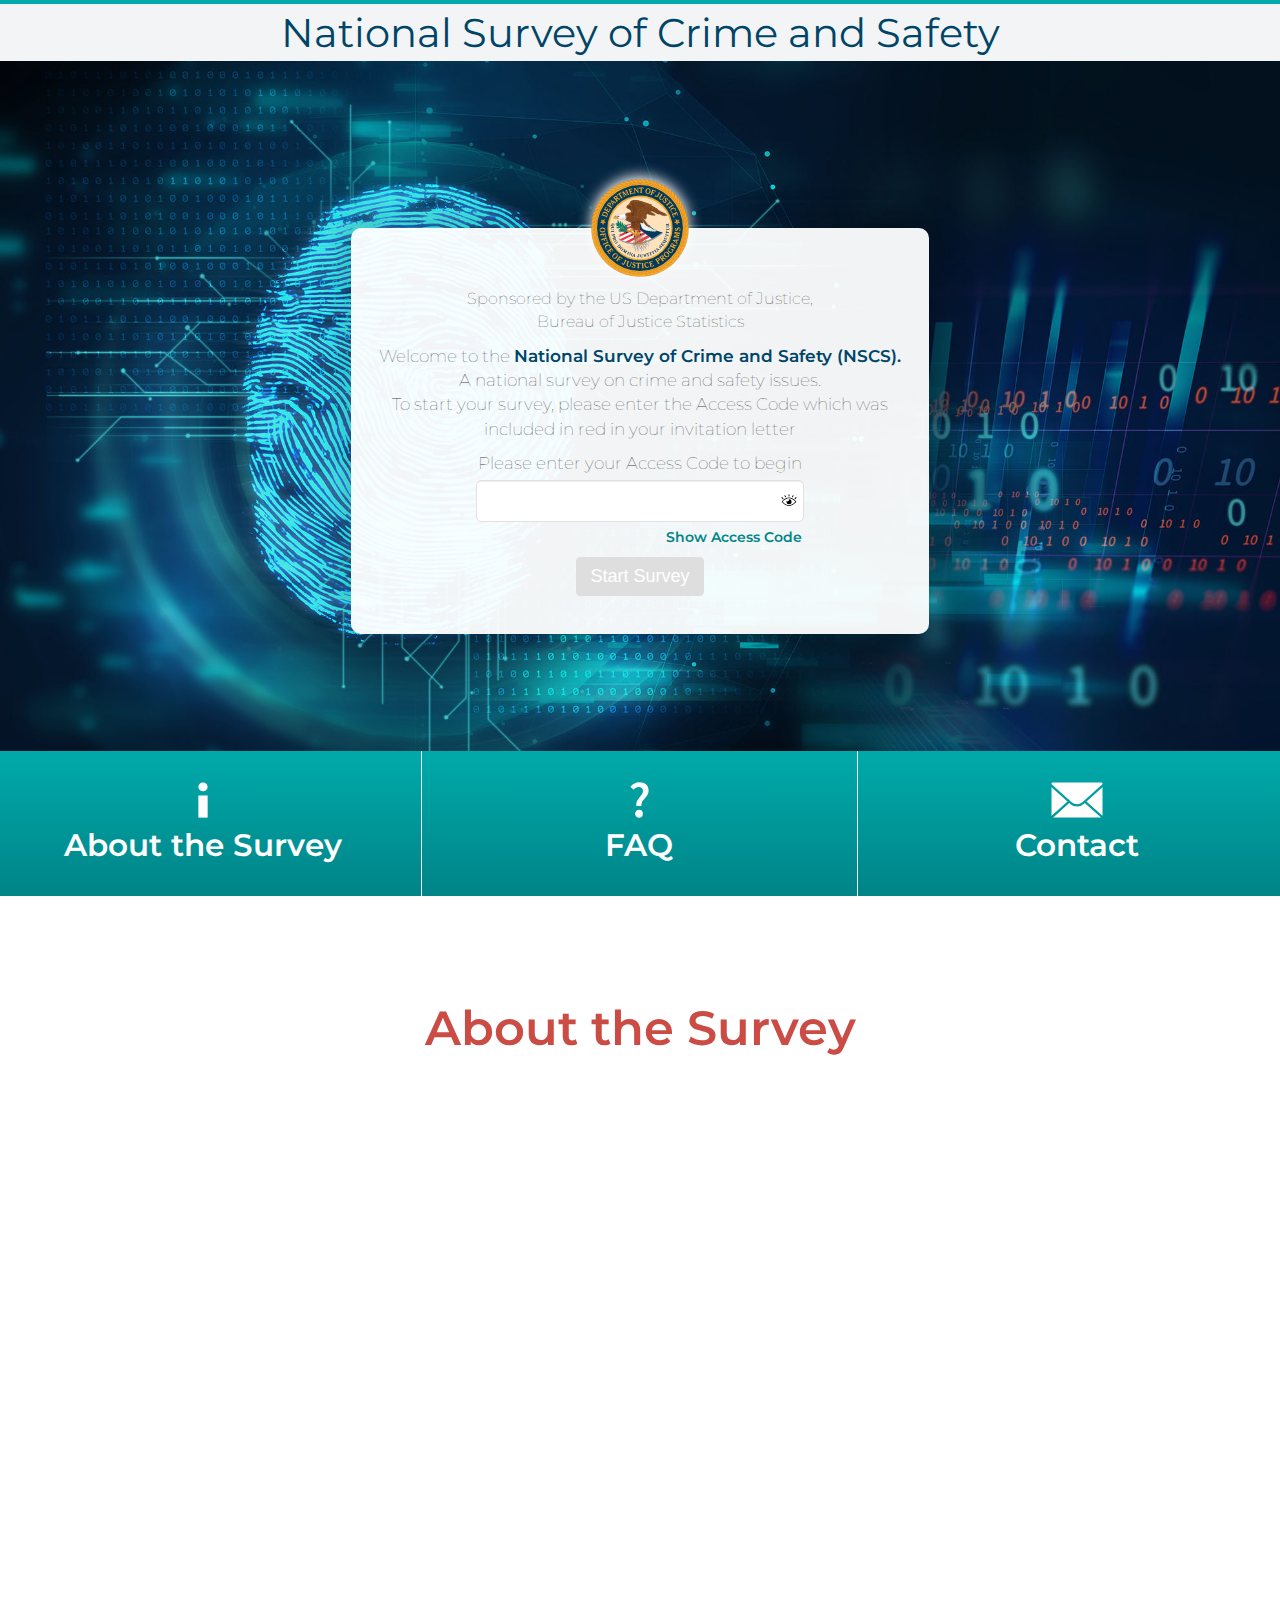
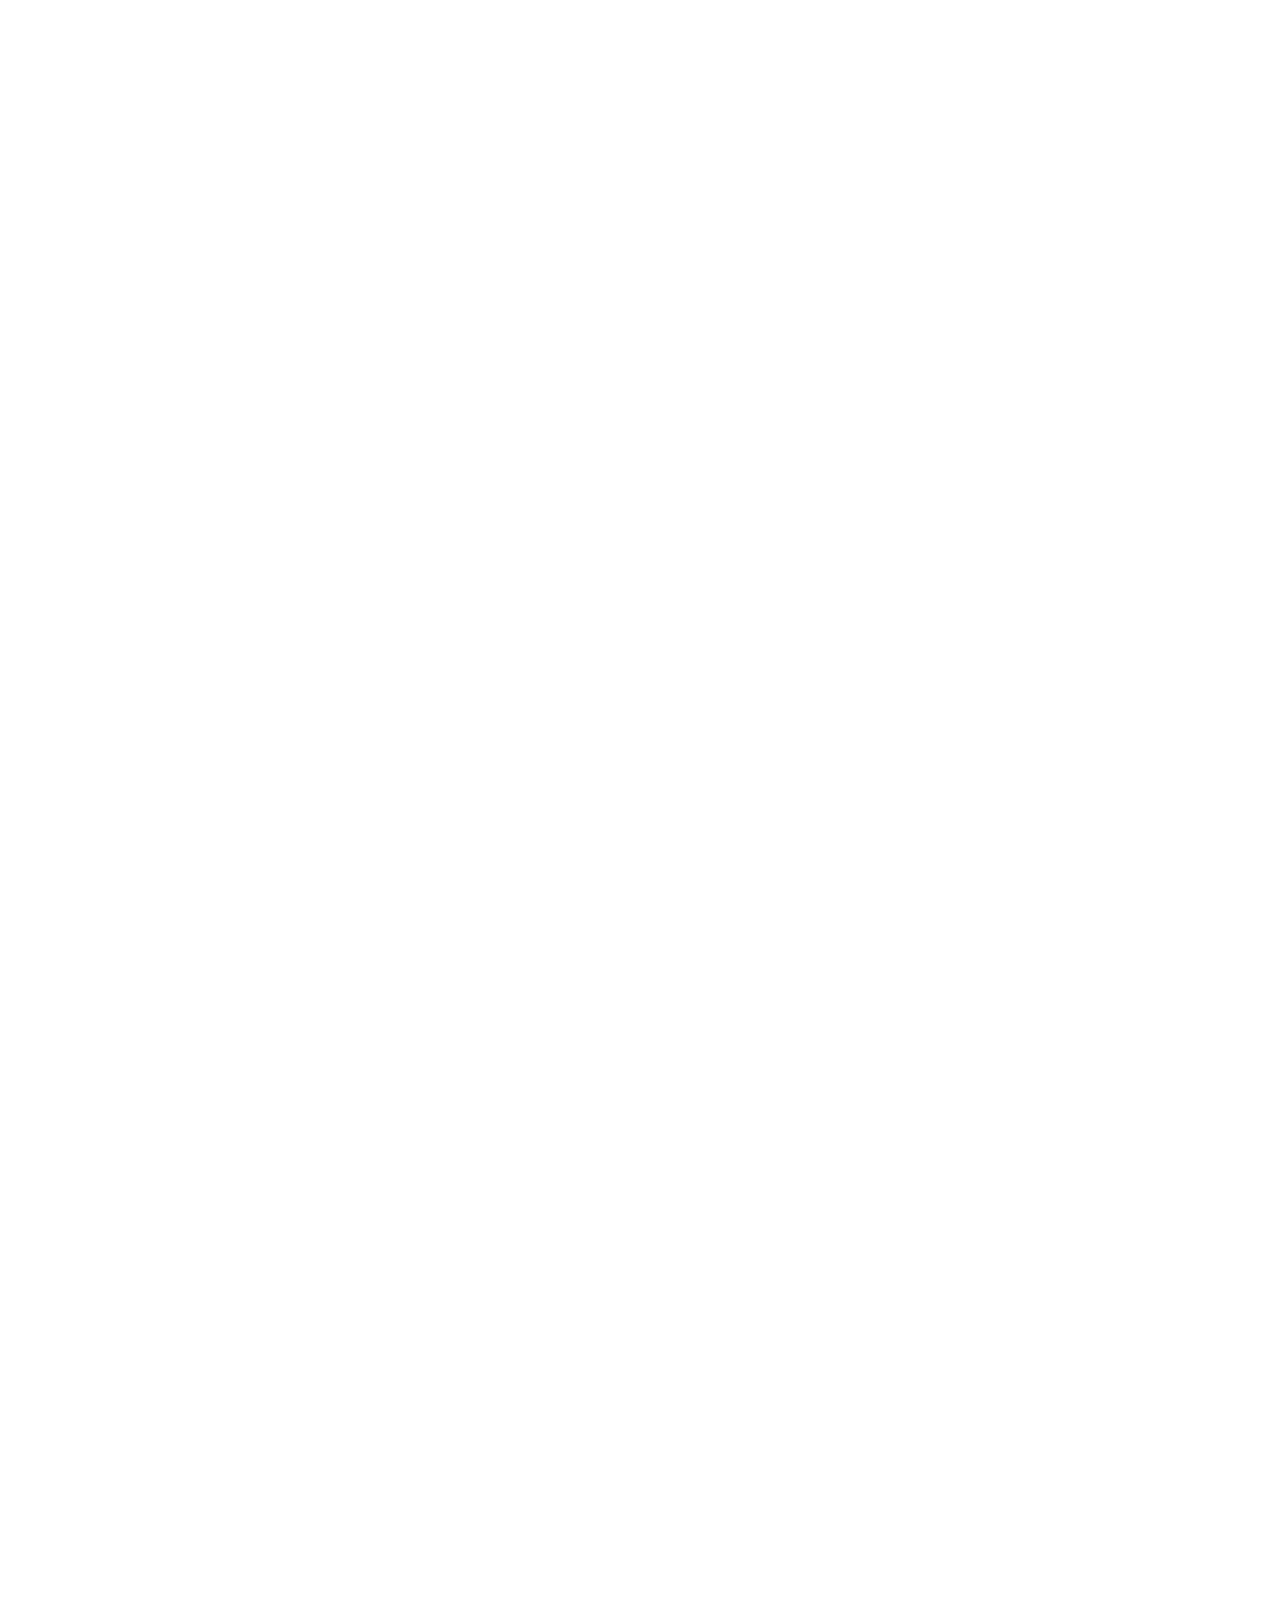
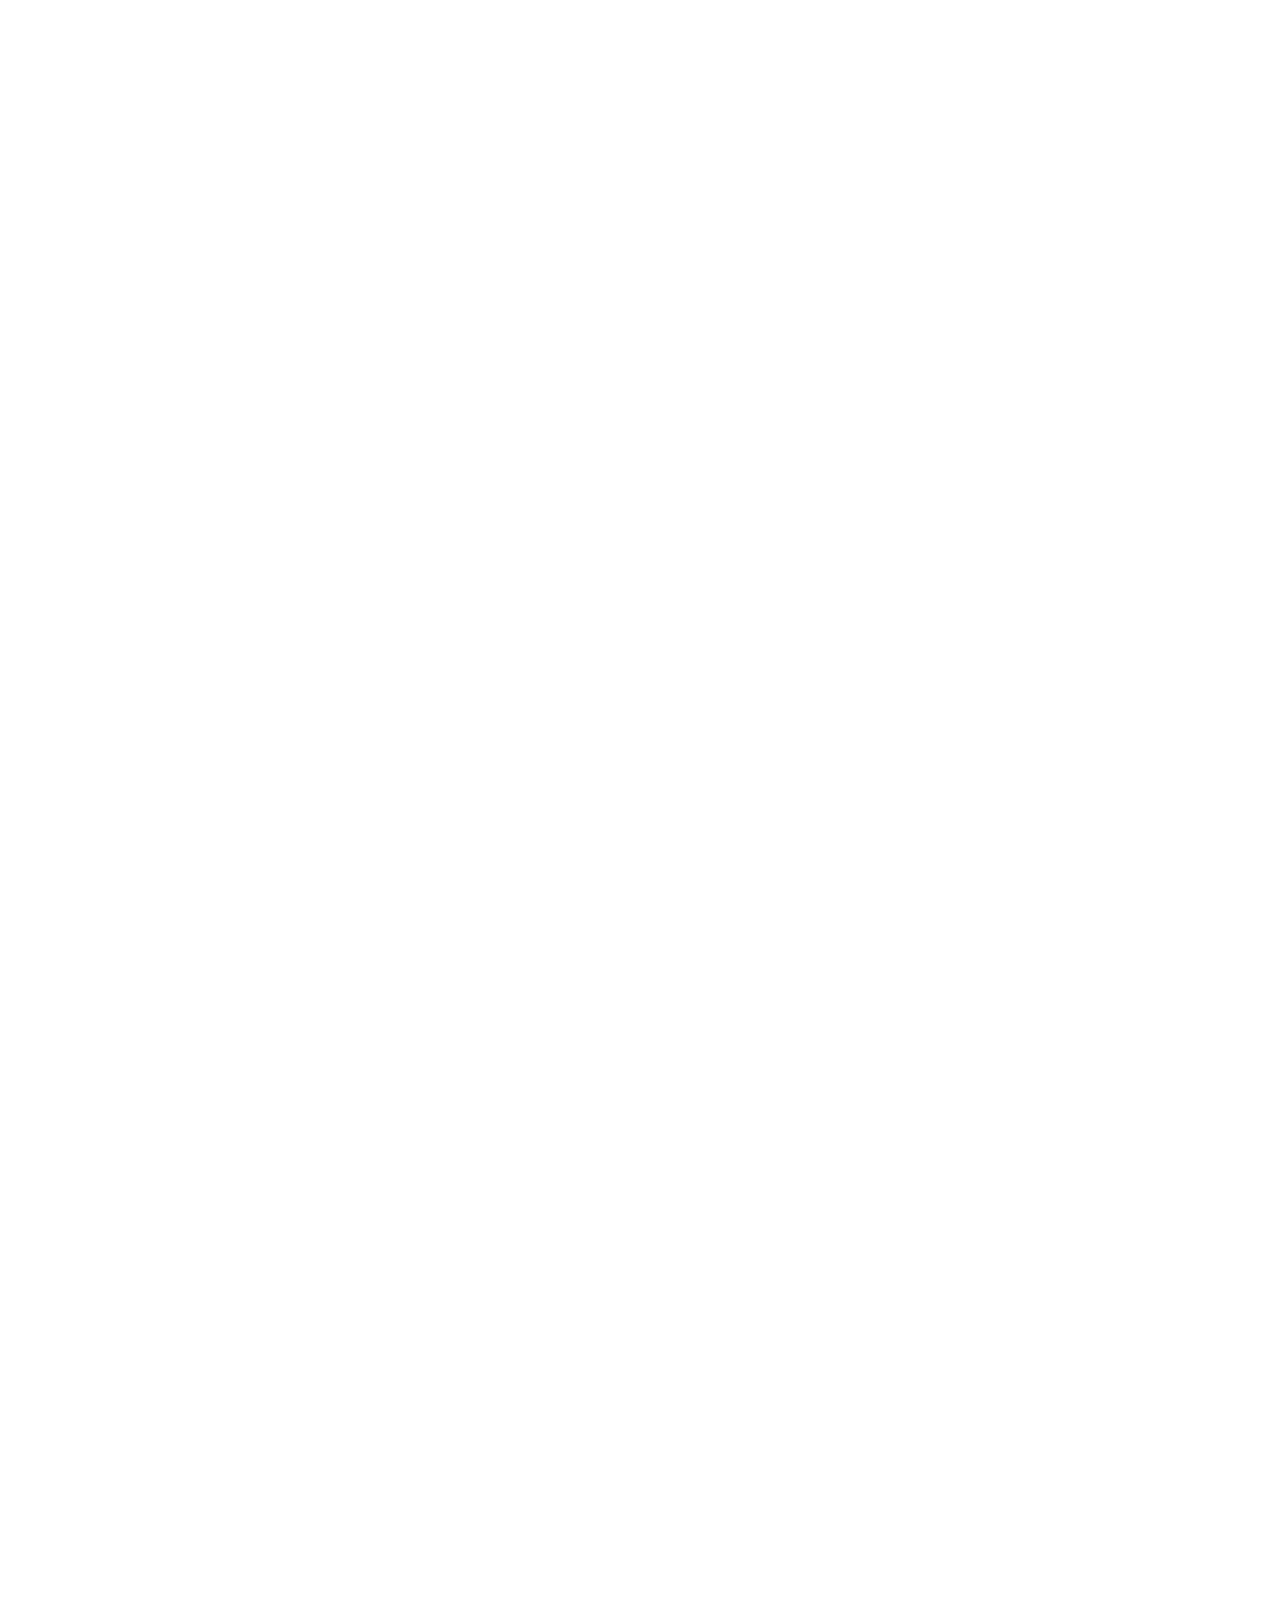
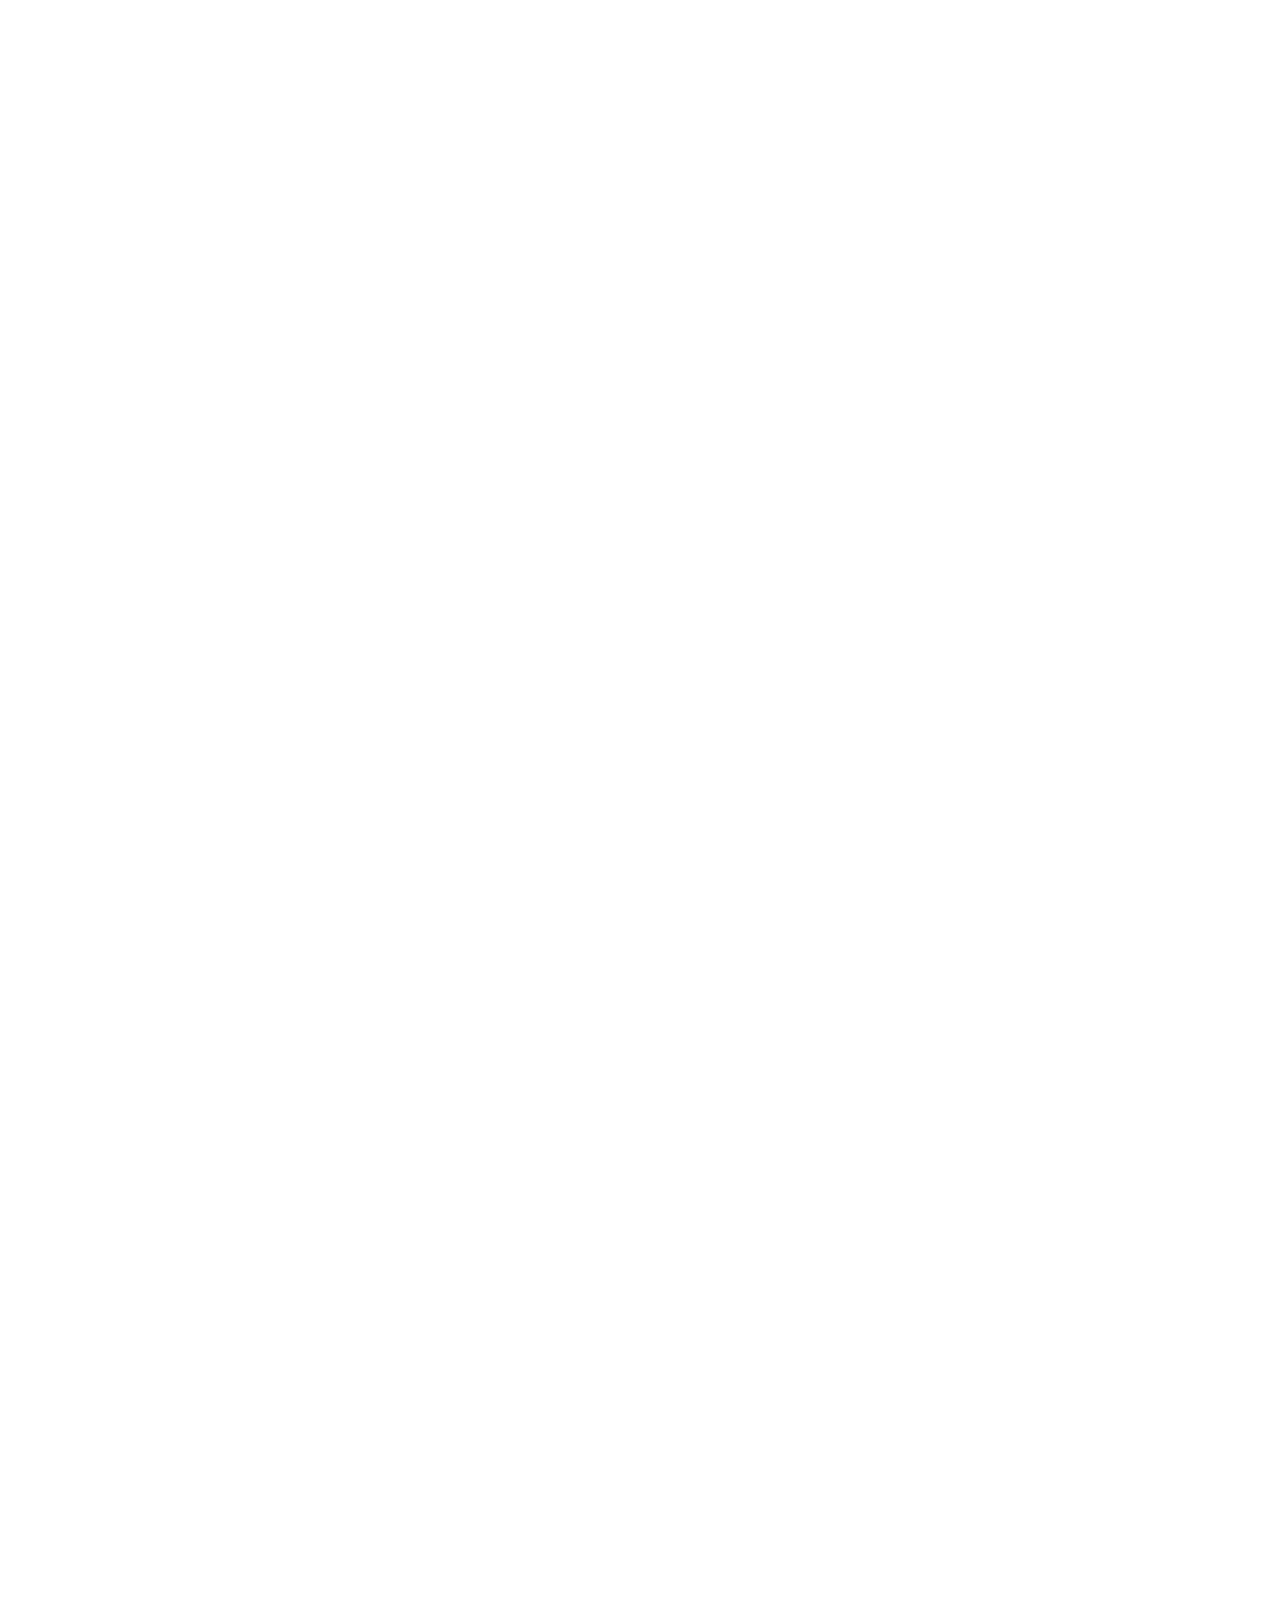
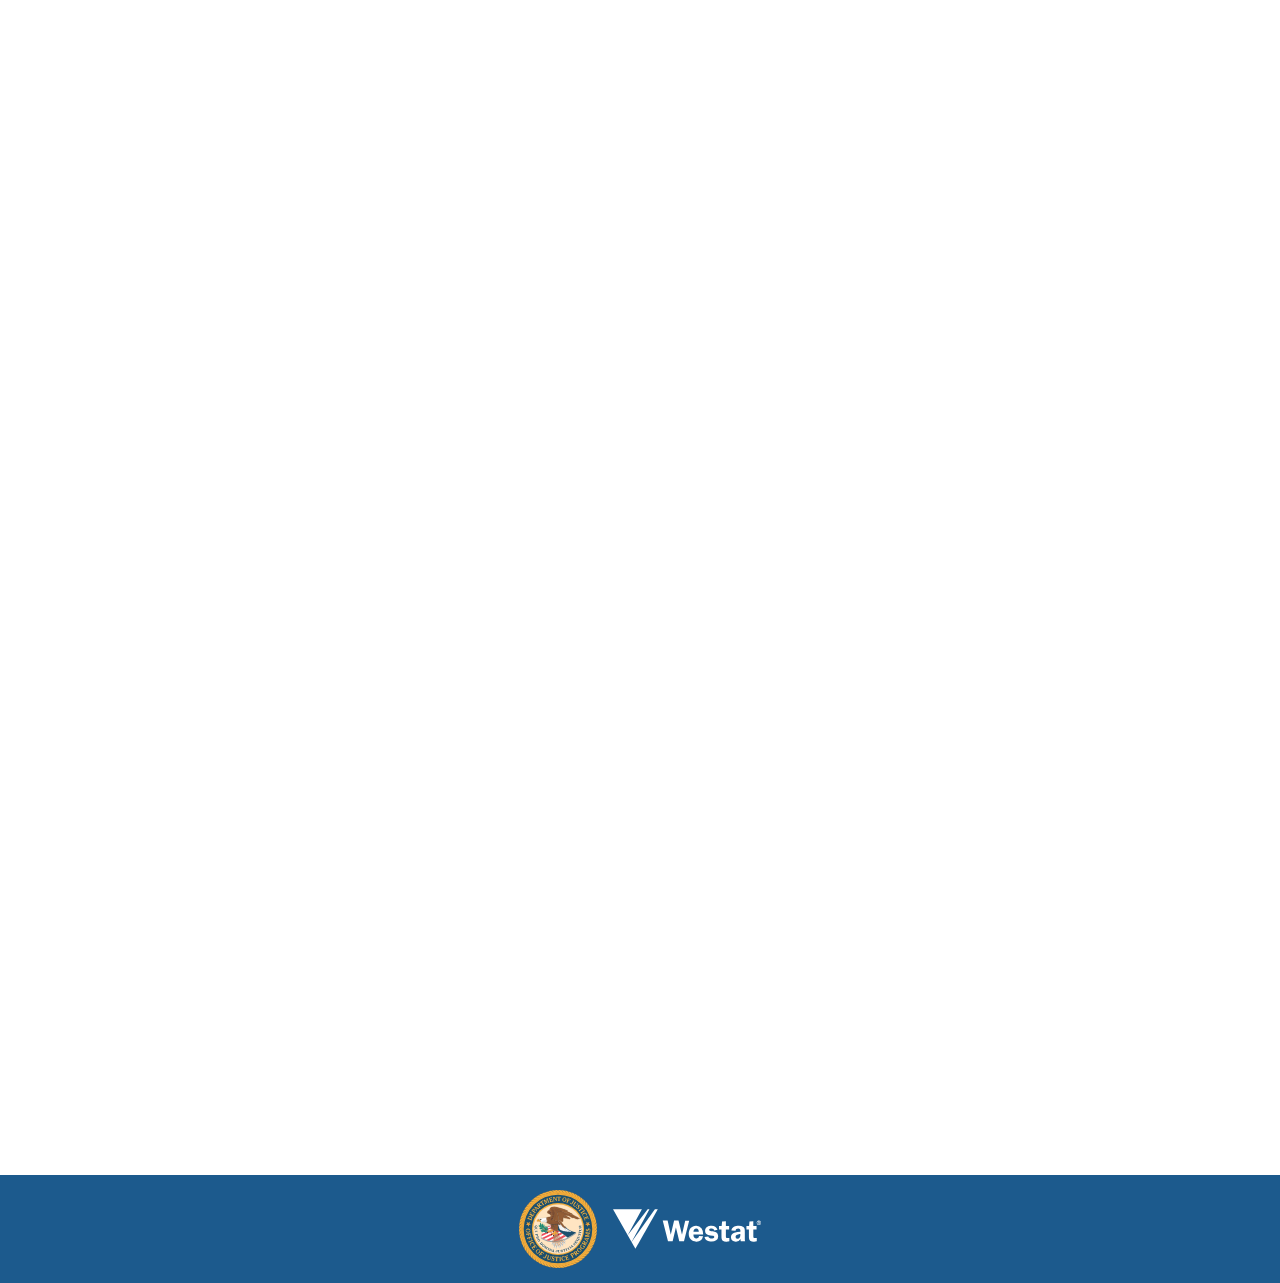
==== commit 965be768: "fixed survey" ====
--- a/index.html
+++ b/index.html
@@ -182,7 +182,7 @@
 
             <div class="content-top transparent-opacity">
 
-              <div class="row p35 mb8">
+              <!-- <div class="row p35 mb8">
                 <div class="lightGray">
                   <div class="non-reverse">
                     <div class="col-lg-5 col-lg-offset-1 col-md-5 col-md-offset-1 col-sm-12 col-xs-12 padding-0 newBoot">
@@ -209,7 +209,36 @@
 
                 </div>
 
-              </div>
+              </div> -->
+
+              <div class="row p35">
+                <div class="lightGray">
+
+
+                  <div class="non-reverse">
+                    <div class="col-lg-5 col-lg-offset-1 col-md-5 col-md-offset-1 col-sm-12 col-xs-12 padding-0 newBoot">
+                      <div class="landing-panel new reveal-closed" id="box2">
+                        <div class="text">
+                          <h2 class="smaller">What is the National Survey of Crime and Safety?</h2>
+                          <p class="small2">The NSCS is a national survey that is collecting information on crime
+                            and safety issues in communities in the United States.</p>
+                            <p class="small2">The primary goal of the NSCS is to provide information about people&rsquo;s
+                              experiences with victimization and crime in the past year. The NSCS is
+                              adapted from the National Crime Victimization Survey (NCVS), administered by the U.S. Bureau of the Census for the Bureau of Justice Statistics (BJS). The NCVS is the natio&rsquo;s only source of information
+                              about crime victimization not reported to the police.</p>
+                              <p class="small2">Current NCVS content was developed in 1992; our communities and the nature of crime have changed in the years since then; the NSCS has been designed to fill these gaps.</p>
+                              <p class="small2 last">NCVS data, like those shown in Figure 1, are used to track trends in crime and safety and develop policies.</p>
+
+                            </div>
+                            <div class="whiteBar"><i class="fa fa-angle-down" aria-hidden="true"></i></div>
+                          </div>
+                        </div>
+                        <div class="col-lg-5 col-md-5 col-sm-12 col-xs-12 grayBox2 padding-0 newBoot">
+                          <img src="images/About_01.svg" class="img-responsive about1" alt="National Crime Victimization Survey (NCVS) US Map Graphic">
+                        </div>
+                      </div>
+                    </div>
+                  </div>
 
             </div>
           </div>
--- a/css/styles.css
+++ b/css/styles.css
@@ -1914,7 +1914,7 @@
   }
 
   p.small {
-    font-size: 16px;
+    font-size: 14px;
     font-family: 'Montserrat', sans-serif;
     font-weight: 100;
     color: #404040;
@@ -2098,7 +2098,7 @@
     display: block;
     padding: 22px 15px;
     color: #004568;
-    font-size: 16px;
+    font-size: 14px;
     font-weight: 600;
     text-transform: capitalize;
     letter-spacing: 0px;
@@ -2236,4 +2236,17 @@
     padding: 1em;
   }
 
-}
+  ul.discs {
+    list-style: none;
+    font-size: 15px;
+    color: #404040;
+    font-weight: 400;
+    font-family: 'Montserrat', sans-serif;
+}
+
+section {
+  margin-left:1em;
+  margin-right:1em;
+}
+
+}
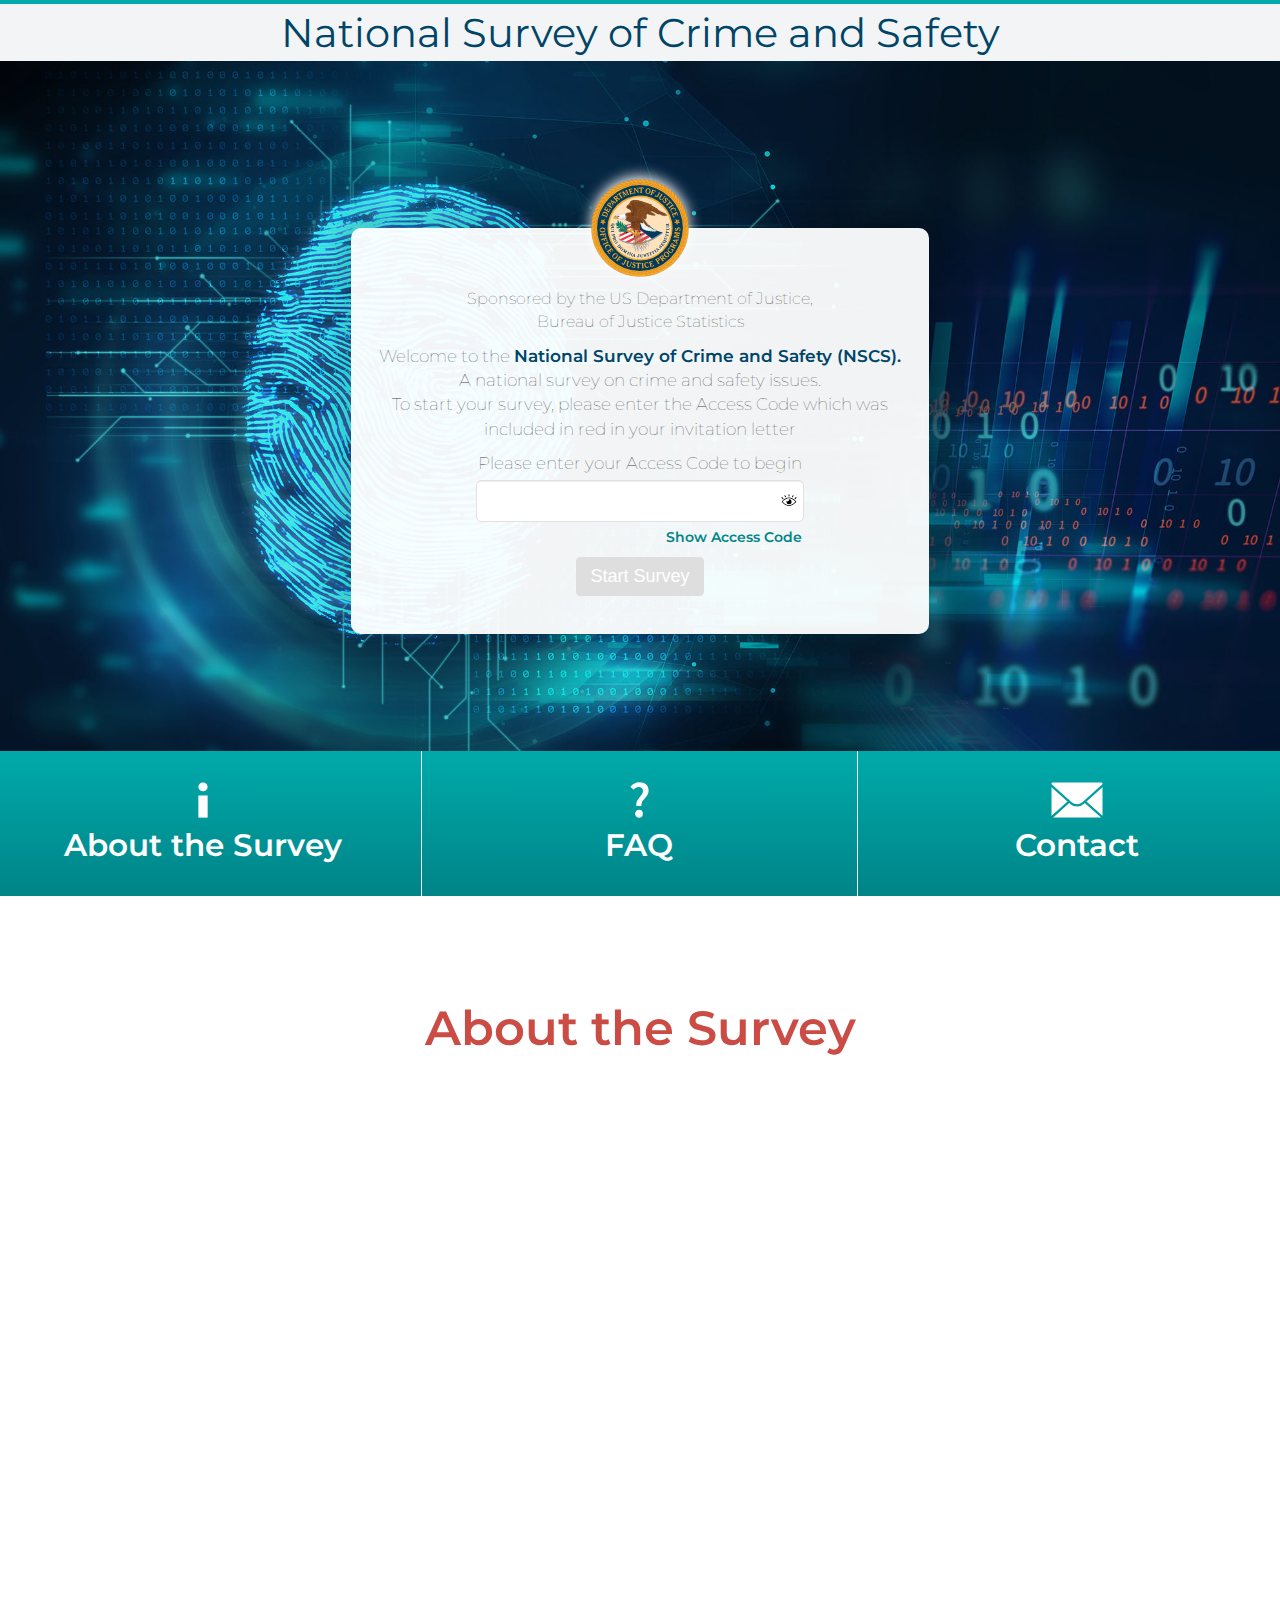
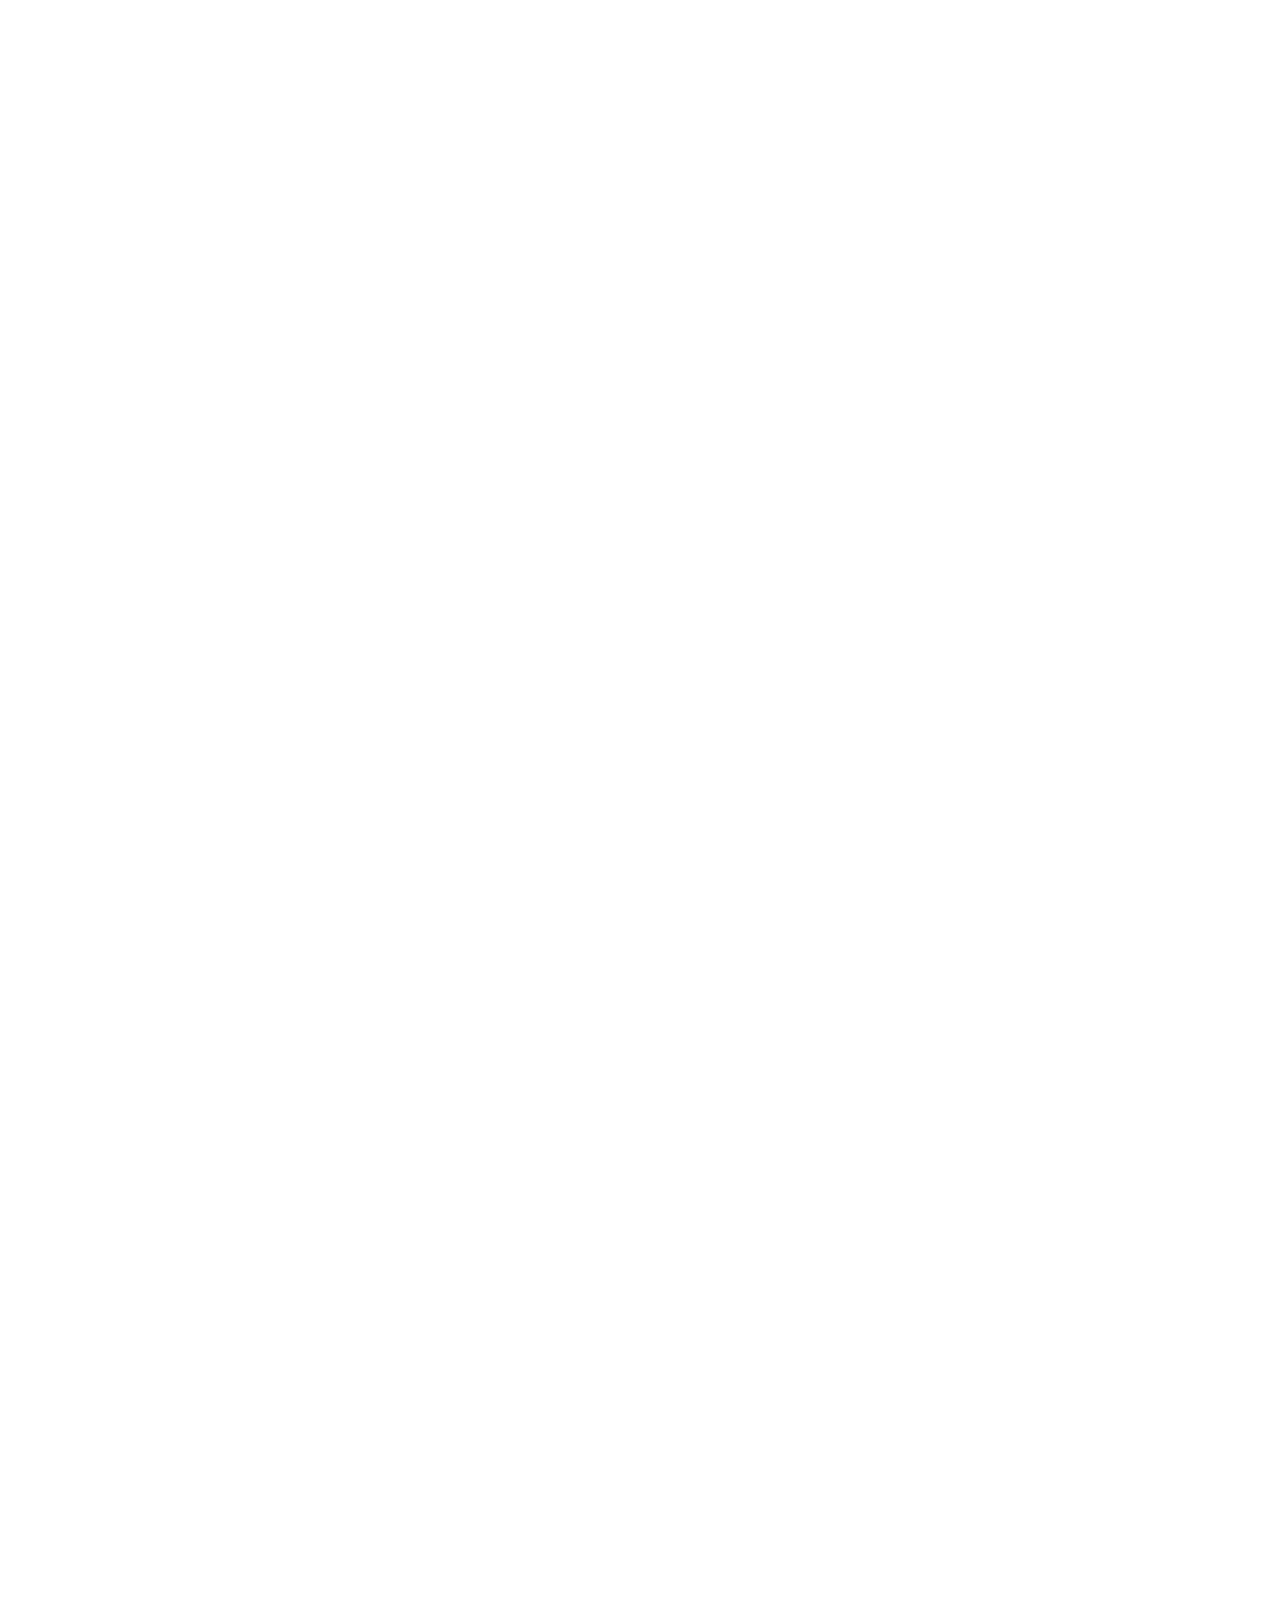
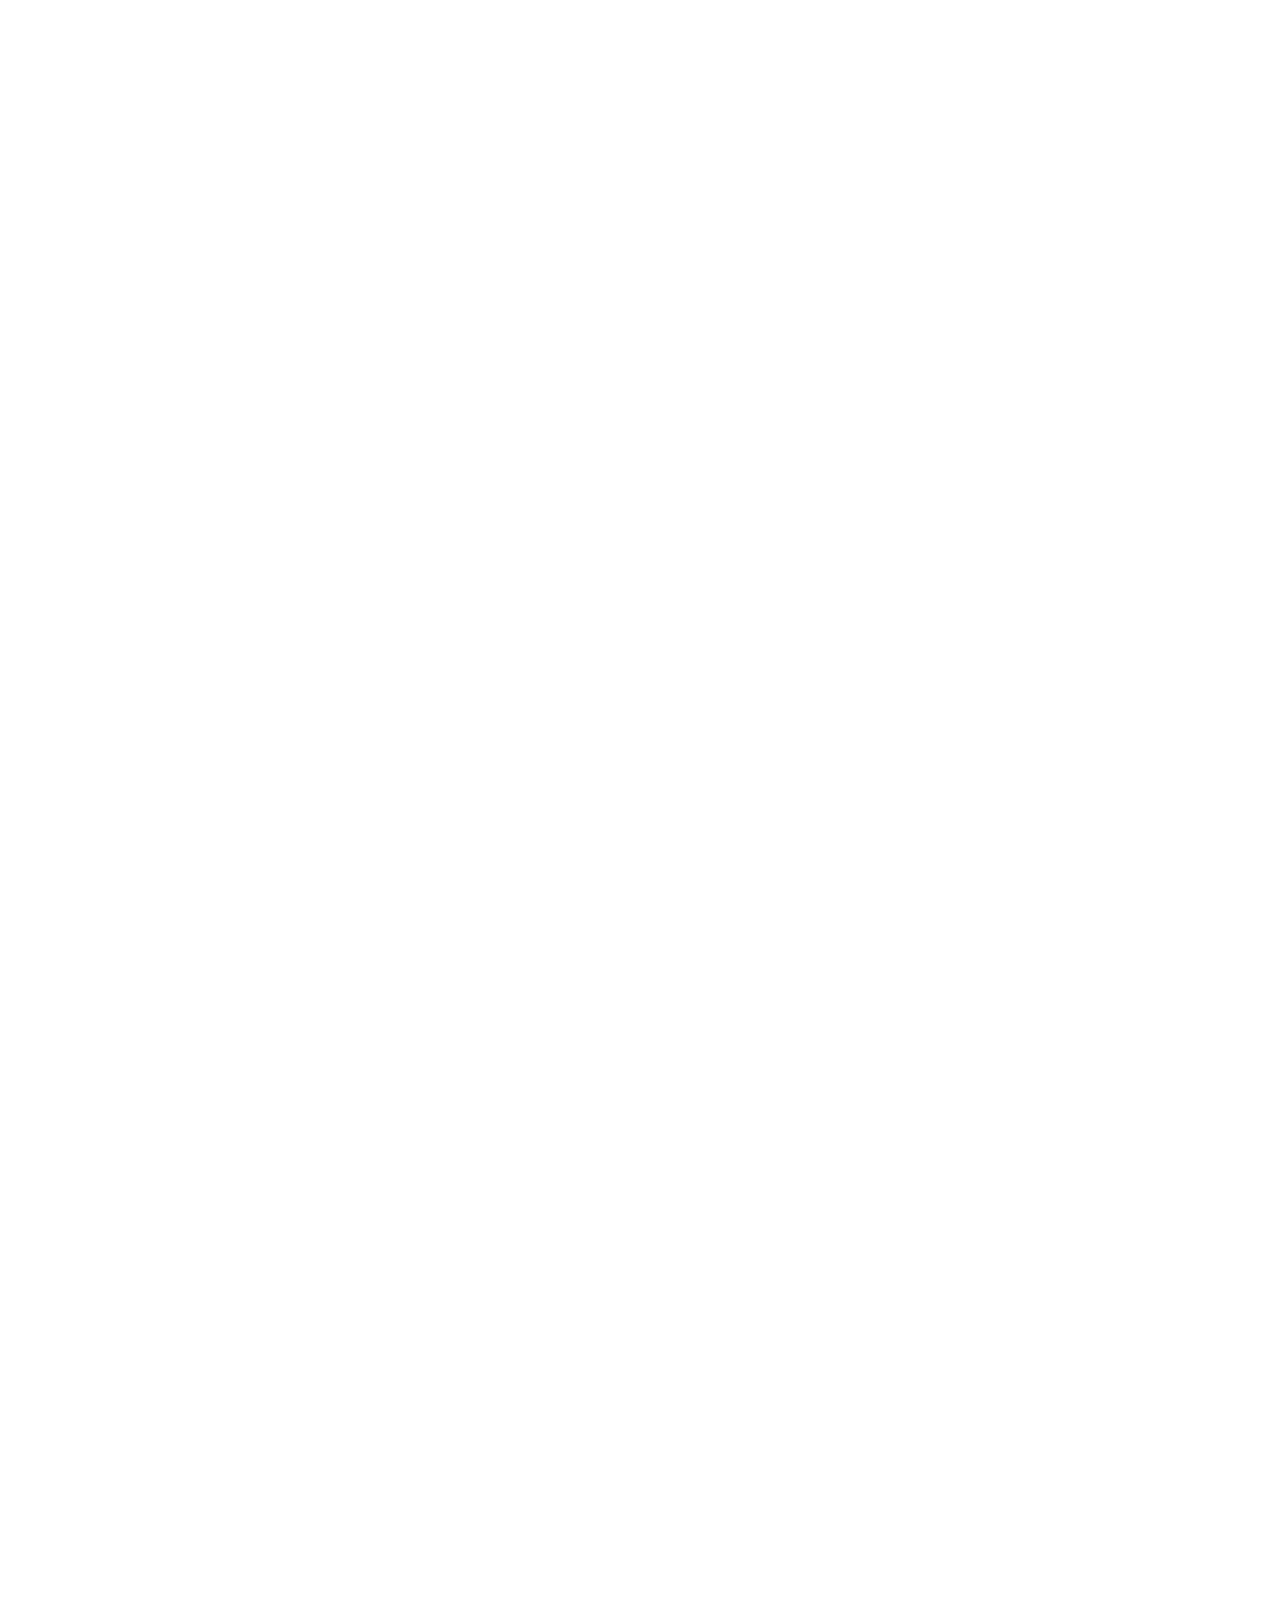
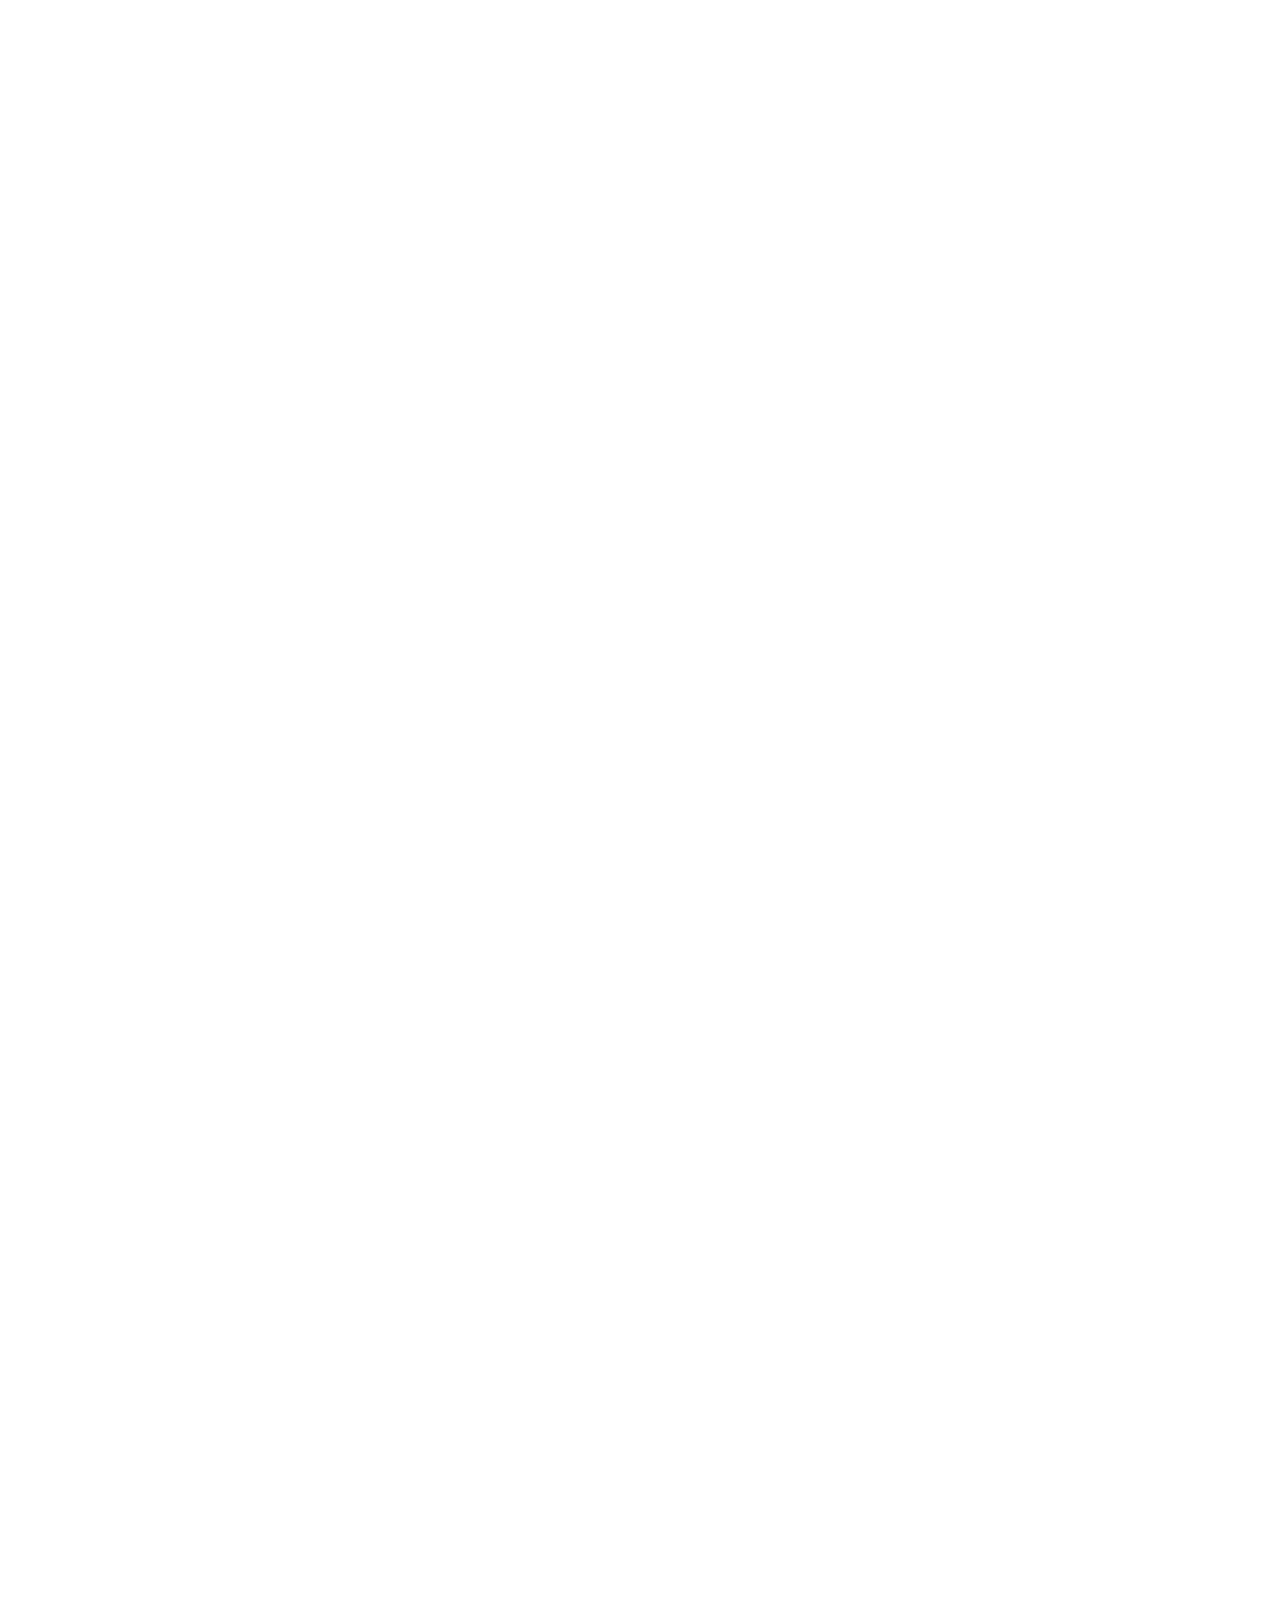
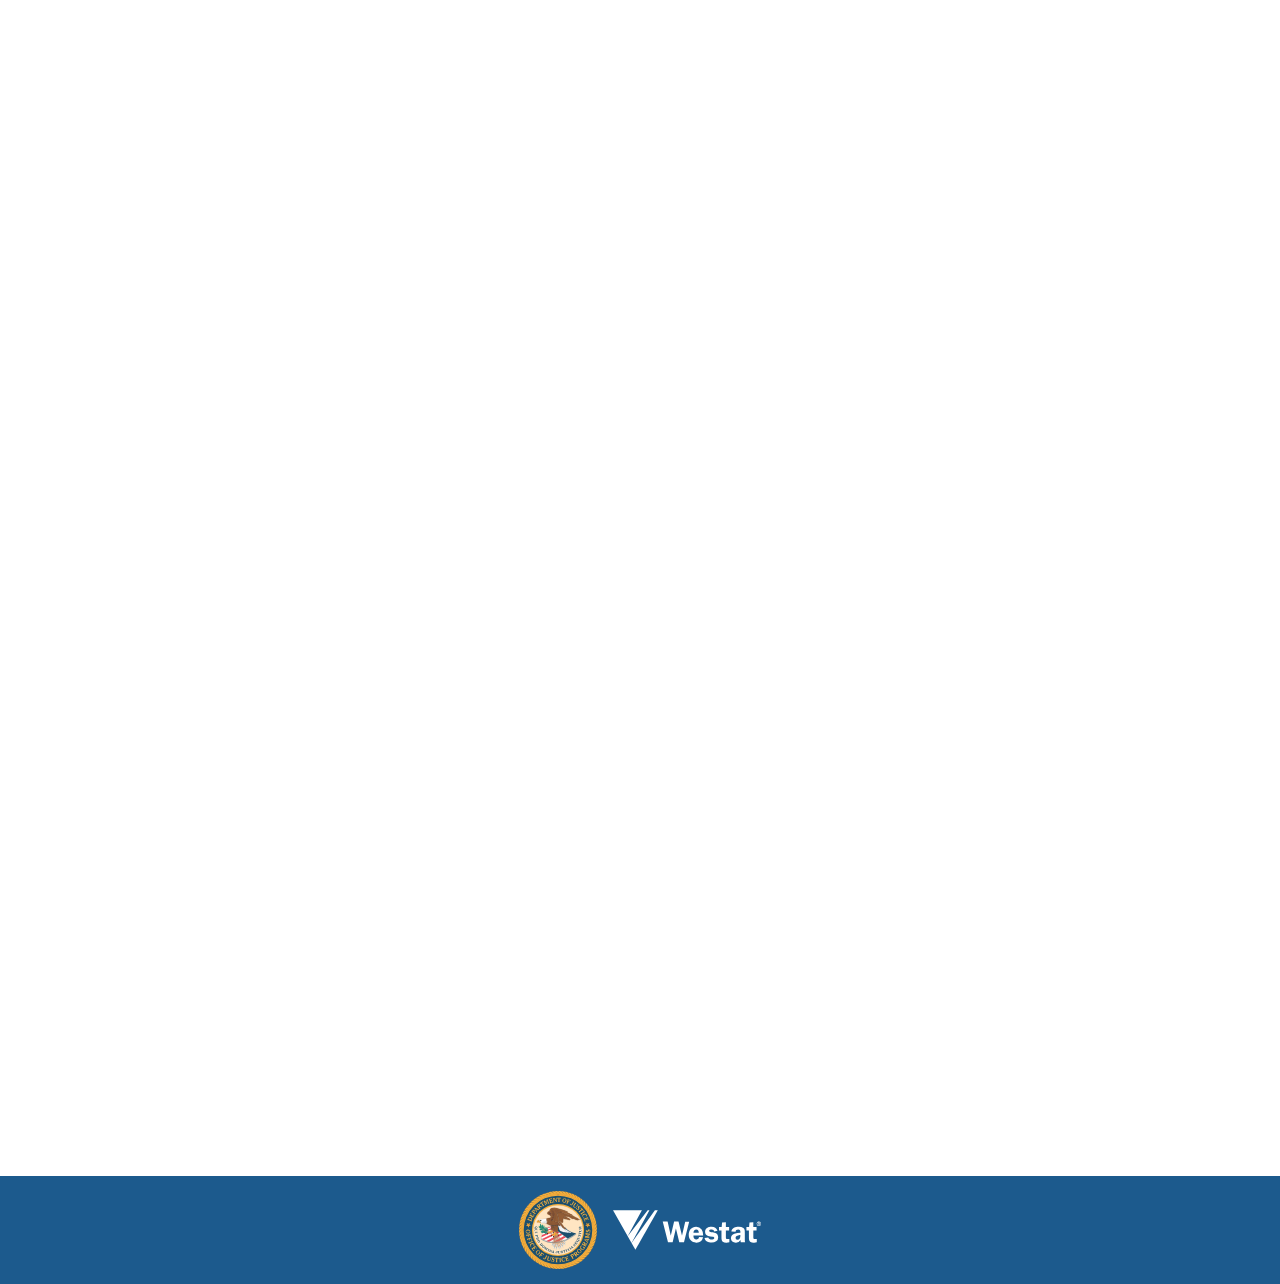
==== commit 8278261e: "Rgerg" ====
--- a/index.html
+++ b/index.html
@@ -182,8 +182,10 @@
 
             <div class="content-top transparent-opacity">
 
-              <!-- <div class="row p35 mb8">
+              <div class="row p35">
                 <div class="lightGray">
+
+
                   <div class="non-reverse">
                     <div class="col-lg-5 col-lg-offset-1 col-md-5 col-md-offset-1 col-sm-12 col-xs-12 padding-0 newBoot">
                       <div class="landing-panel new reveal-closed" id="box2">
@@ -206,37 +208,6 @@
                           <img src="images/About_01.svg" class="img-responsive about1" alt="National Crime Victimization Survey (NCVS) US Map Graphic">
                         </div>
                       </div>
-
-                </div>
-
-              </div> -->
-
-              <div class="row p35">
-                <div class="lightGray">
-
-
-                  <div class="non-reverse">
-                    <div class="col-lg-5 col-lg-offset-1 col-md-5 col-md-offset-1 col-sm-12 col-xs-12 padding-0 newBoot">
-                      <div class="landing-panel new reveal-closed" id="box2">
-                        <div class="text">
-                          <h2 class="smaller">What is the National Survey of Crime and Safety?</h2>
-                          <p class="small2">The NSCS is a national survey that is collecting information on crime
-                            and safety issues in communities in the United States.</p>
-                            <p class="small2">The primary goal of the NSCS is to provide information about people&rsquo;s
-                              experiences with victimization and crime in the past year. The NSCS is
-                              adapted from the National Crime Victimization Survey (NCVS), administered by the U.S. Bureau of the Census for the Bureau of Justice Statistics (BJS). The NCVS is the natio&rsquo;s only source of information
-                              about crime victimization not reported to the police.</p>
-                              <p class="small2">Current NCVS content was developed in 1992; our communities and the nature of crime have changed in the years since then; the NSCS has been designed to fill these gaps.</p>
-                              <p class="small2 last">NCVS data, like those shown in Figure 1, are used to track trends in crime and safety and develop policies.</p>
-
-                            </div>
-                            <div class="whiteBar"><i class="fa fa-angle-down" aria-hidden="true"></i></div>
-                          </div>
-                        </div>
-                        <div class="col-lg-5 col-md-5 col-sm-12 col-xs-12 grayBox2 padding-0 newBoot">
-                          <img src="images/About_01.svg" class="img-responsive about1" alt="National Crime Victimization Survey (NCVS) US Map Graphic">
-                        </div>
-                      </div>
                     </div>
                   </div>
 
@@ -244,11 +215,7 @@
           </div>
         </section>
 
-
-
           </div>
-
-
 
 
             <article class="sticky">
@@ -729,9 +696,6 @@
 
                                 <h1 class="m2">For more information about this study, please contact:</h1>
 
-
-
-
                                 <div class="col-lg-6 col-md-6 text-center">
                                   <div class="landing-panel small">
                                     <div class="vertical2">
@@ -746,7 +710,7 @@
                                         </div>
                                         <div class="center">
                                           <img src="images/letter_icon.svg" class="img-responsive phone" alt="email icon">
-                                          <a class="aqua" href="mailto:askbjs@usdoj.gov">askbjs@usdoj.gov</a>
+                                          <a data-toggle="modal" data-target="#modalContactForm" class="aqua" href="">askbjs@usdoj.gov</a>
                                         </div>
                                       </address>
                                     </div>
@@ -767,7 +731,7 @@
                                         </div>
                                         <div class="center">
                                           <img src="images/letter_icon.svg" class="img-responsive phone" alt="email icon">
-                                          <a class="aqua" href="mailto:nscs@westat.com">nscs@westat.com</a>
+                                          <a data-toggle="modal" data-target="#modalContactForm" class="aqua" href="">nscs@westat.com</a>
                                         </div>
                                       </address>
                                     </div>
@@ -777,11 +741,70 @@
 
                               </div>
                             </div>
-                          </center>
+
+                    </center>
 
                           </div>
                         </div>
                         </section>
+
+                        <div class="row">
+                          <div class="col-xs-12 col-lg-12 col-md-12 col-sm-12">
+                        <div class="modal fade" id="modalContactForm" tabindex="-1" role="dialog" aria-labelledby="myModalLabel"
+                          aria-hidden="true">
+                          <div class="modal-dialog" role="document">
+                            <div class="modal-content">
+                              <div class="modal-header text-center">
+                                <button type="button" class="close" data-dismiss="modal" aria-label="Close">
+                                  <span aria-hidden="true">&times;</span>
+                                </button>
+                                  <h1 class="bottomModal" id="smaller">Contact Us</h1>
+
+                              </div>
+                              <div class="modal-body mx-3">
+
+                                <label class="checkbox-inline" for="mycheckbox1">
+                                  <input type="checkbox" id="mycheckbox1" value="" tabindex="0" aria-hidden="false" class="checks">
+                                  <p class="contactInfo">Bureau of Justice Statistics</p>
+                                </label>
+                                <br>
+                                <label class="checkbox-inline" for="mycheckbox2">
+                                  <input type="checkbox" id="mycheckbox2" value="" tabindex="0" aria-hidden="false" class="checks">
+                                  <p class="contactInfo">Westat</p>
+                                </label>
+                                <div class="md-form mb-5">
+                                  <label data-error="wrong" data-success="right" for="form34"><i class="fa fa-user prefix grey-text"></i> Your name</label>
+                                  <input type="text" id="form34" class="form-control validate">
+                                </div>
+
+                                <div class="md-form mb-5">
+                                  <label data-error="wrong" data-success="right" for="form29"><i class="fa fa-envelope prefix grey-text"></i> Your email</label>
+                                  <input type="email" id="form29" class="form-control validate">
+
+                                </div>
+
+                                <div class="md-form mb-5">
+                                  <label data-error="wrong" data-success="right" for="form32"><i class="fa fa-tag prefix grey-text"></i> Subject</label>
+                                  <input type="text" id="form32" class="form-control validate">
+                                </div>
+
+                                <div class="md-form">
+                                  <label data-error="wrong" data-success="right" for="form8"><i class="fa fa-pencil prefix grey-text"></i> Your message</label> 
+                                  <textarea type="text" id="form8" class="md-textarea form-control" rows="4"></textarea>
+
+                                </div>
+
+                              </div>
+                              <div class="modal-footer d-flex justify-content-center">
+                                <button class="btn btn-unique">Send <i class="fa fa-paper-plane-o ml-1"></i></button>
+                              </div>
+                            </div>
+                          </div>
+                        </div>
+
+                      </div>
+                    </div>
+
 
                       <div class="row">
                         <div class="col-xs-12 col-lg-12 bottom">
@@ -804,10 +827,6 @@
 
 
 
-
-
-
-
                   </article>
 
 </div>
@@ -816,7 +835,7 @@
                 integrity="sha256-FgpCb/KJQlLNfOu91ta32o/NMZxltwRo8QtmkMRdAu8="
                 crossorigin="anonymous"></script>
 
-                <script src="js/bootstrap.js"></script>
+                <!-- <script src="js/bootstrap.js"></script> -->
                 <script src="js/bootstrap.min.js"></script>
                 <script src="js/index.js"></script>
 
--- a/css/styles.css
+++ b/css/styles.css
@@ -80,6 +80,25 @@
   margin-bottom:30px;
 }
 
+
+.bottomModal {
+    margin-top: 0em;
+    margin-bottom: 0em;
+
+    padding-top: .2em;
+    padding-bottom: .2em;
+}
+
+.close {
+    float: right;
+    font-size: 30px;
+    font-weight: bold;
+    line-height: 1;
+    color: #000;
+
+    filter: alpha(opacity=20);
+    opacity: .75;
+}
 
 .landing {
   background:#f2f4f5;
@@ -335,6 +354,18 @@
   transition: 0.4s all;
 }
 
+.mb-5 {
+  margin-bottom:.5em;
+  margin-top:.5em;
+}
+
+.modal-footer {
+    padding: 15px;
+    text-align: right;
+    border-top: none;
+    margin-left:2em;
+    margin-right:2em;
+}
 
 ul.discs {
     list-style: none;
@@ -355,6 +386,13 @@
     width: 1em;
     font-size:14px;
     margin-left: 0em;
+}
+
+.modal-body {
+    position: relative;
+    padding: 15px;
+    margin-left: 2em;
+    margin-right: 2em;
 }
 
 
@@ -452,6 +490,10 @@
   transition: all .5s ease-in-out;
   height: 145px;
   margin-top: -170px;
+}
+
+.grayBackground {
+  background-image: linear-gradient(to top, #404040, #505050, #606060, #727272, #838383);
 }
 
 .tealBox:visited {
@@ -910,7 +952,7 @@
 }
 
 .button-default:focus {
-  outline:none;
+  /* outline:none; */
 }
 
 .wrapper{
@@ -960,7 +1002,7 @@
   color: #004568;
   font-size: 26px;
   font-weight: 600;
-  text-transform: capitalize;
+  text-transform: inherit;
   letter-spacing: 0px;
   word-spacing: 0px;
   text-decoration: none;
@@ -1042,6 +1084,10 @@
   font-family: 'Montserrat', sans-serif;
   letter-spacing:1px;
   margin-left:8px;
+}
+
+.md-form .form-control {
+  width: 100%;
 }
 
 .westat-footer {
@@ -1317,6 +1363,14 @@
 }
 
 @media (max-width: 1024px) {
+
+  .modal-body {
+
+      margin-left: 0em;
+      margin-right: 0em;
+  }
+
+
 
   .landing-panel {
     margin: -6rem auto 0rem;
@@ -1713,6 +1767,10 @@
 @media (max-width:767px) {
 
 
+.md-form .form-control {
+  width: 100%;
+}
+
   .landing-panel.new {
     max-height: none;
     min-height: auto;
@@ -2250,3 +2308,47 @@
 }
 
 }
+
+
+
+
+@media (max-width:414px) {
+  .hero-img-container {
+    height: calc(82vh + 10rem);
+    position: relative;
+    display: flex;
+    align-items: center;
+    min-height: 40rem;
+    padding-left: 1em;
+    padding-right: 1em;
+  }
+
+}
+
+@media (max-width:375px) {
+  .hero-img-container {
+    height: calc(82vh + 10rem);
+    position: relative;
+    display: flex;
+    align-items: center;
+    min-height: 40rem;
+    padding-left: 1em;
+    padding-right: 1em;
+  }
+
+}
+
+
+
+@media (max-width:320px) {
+  .hero-img-container {
+    height: calc(100vh + 10rem);
+    position: relative;
+    display: flex;
+    align-items: center;
+    min-height: 40rem;
+    padding-left: 1em;
+    padding-right: 1em;
+  }
+
+}
